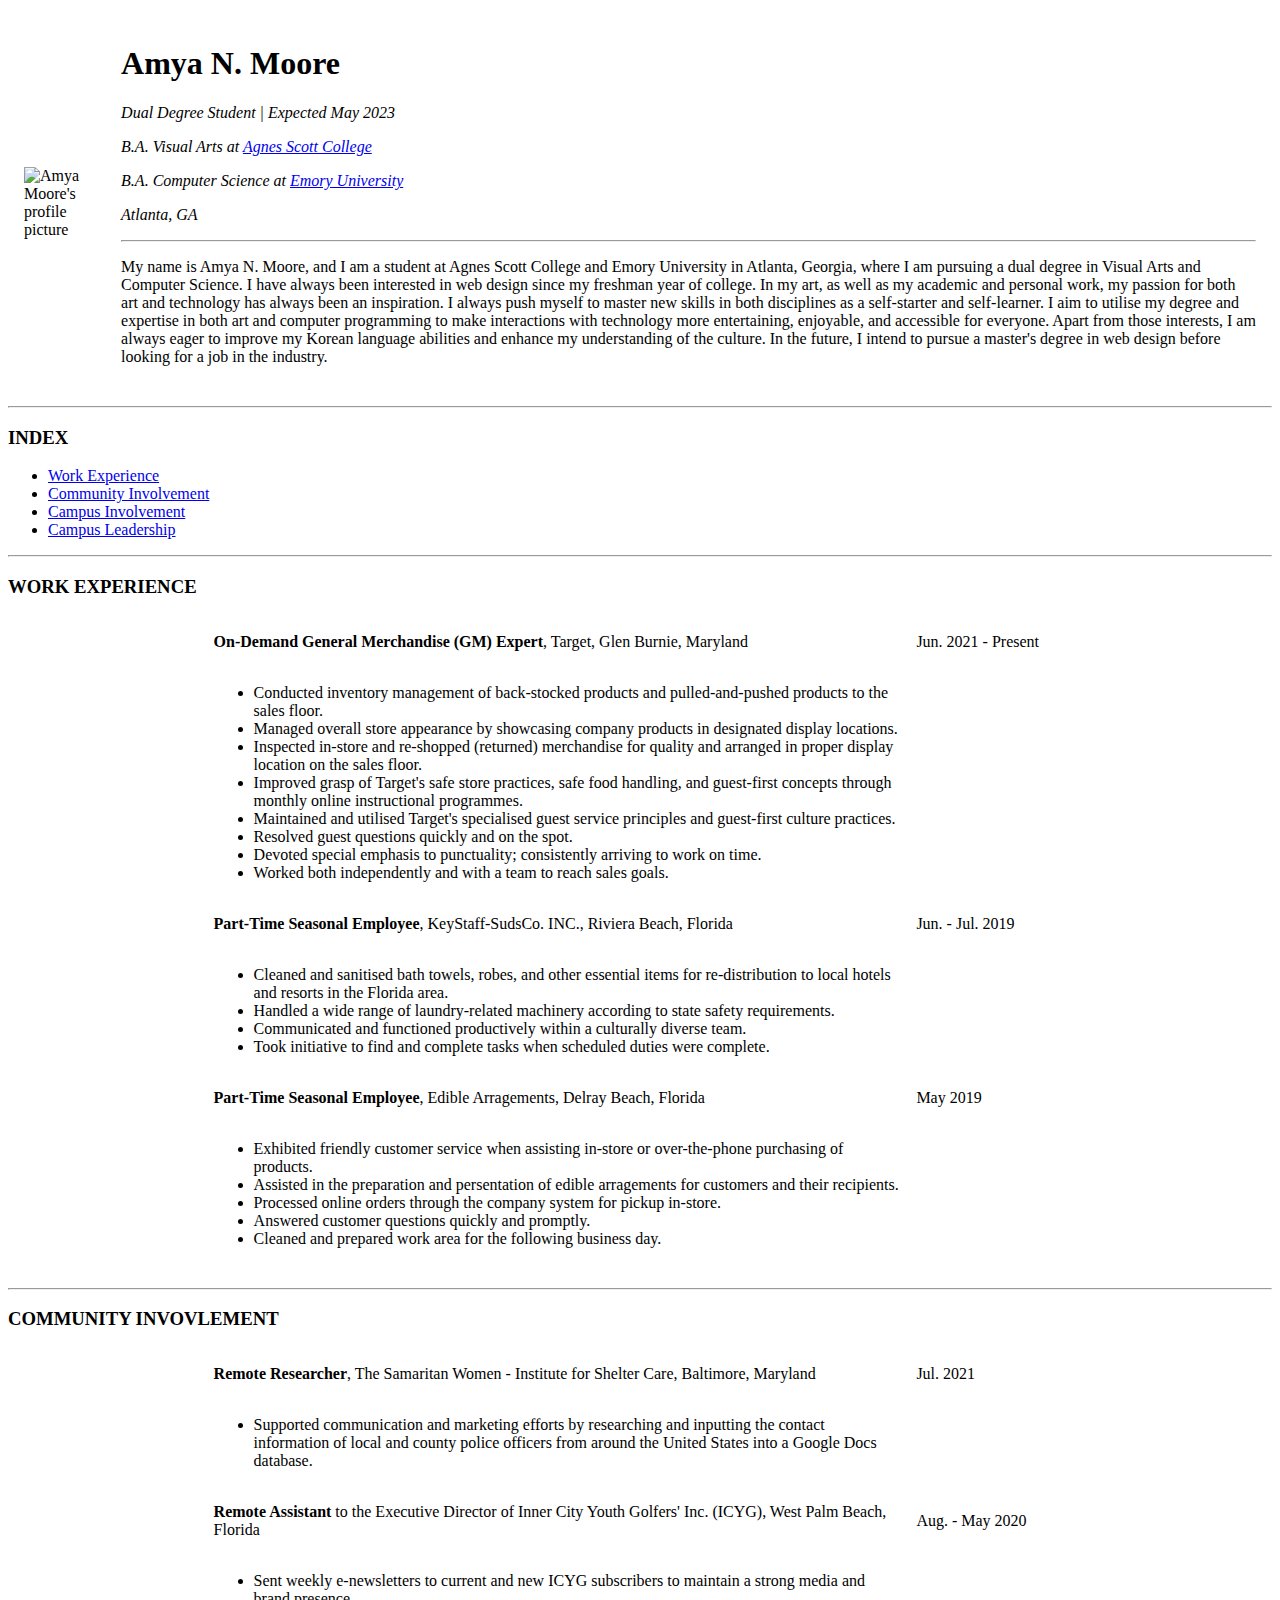
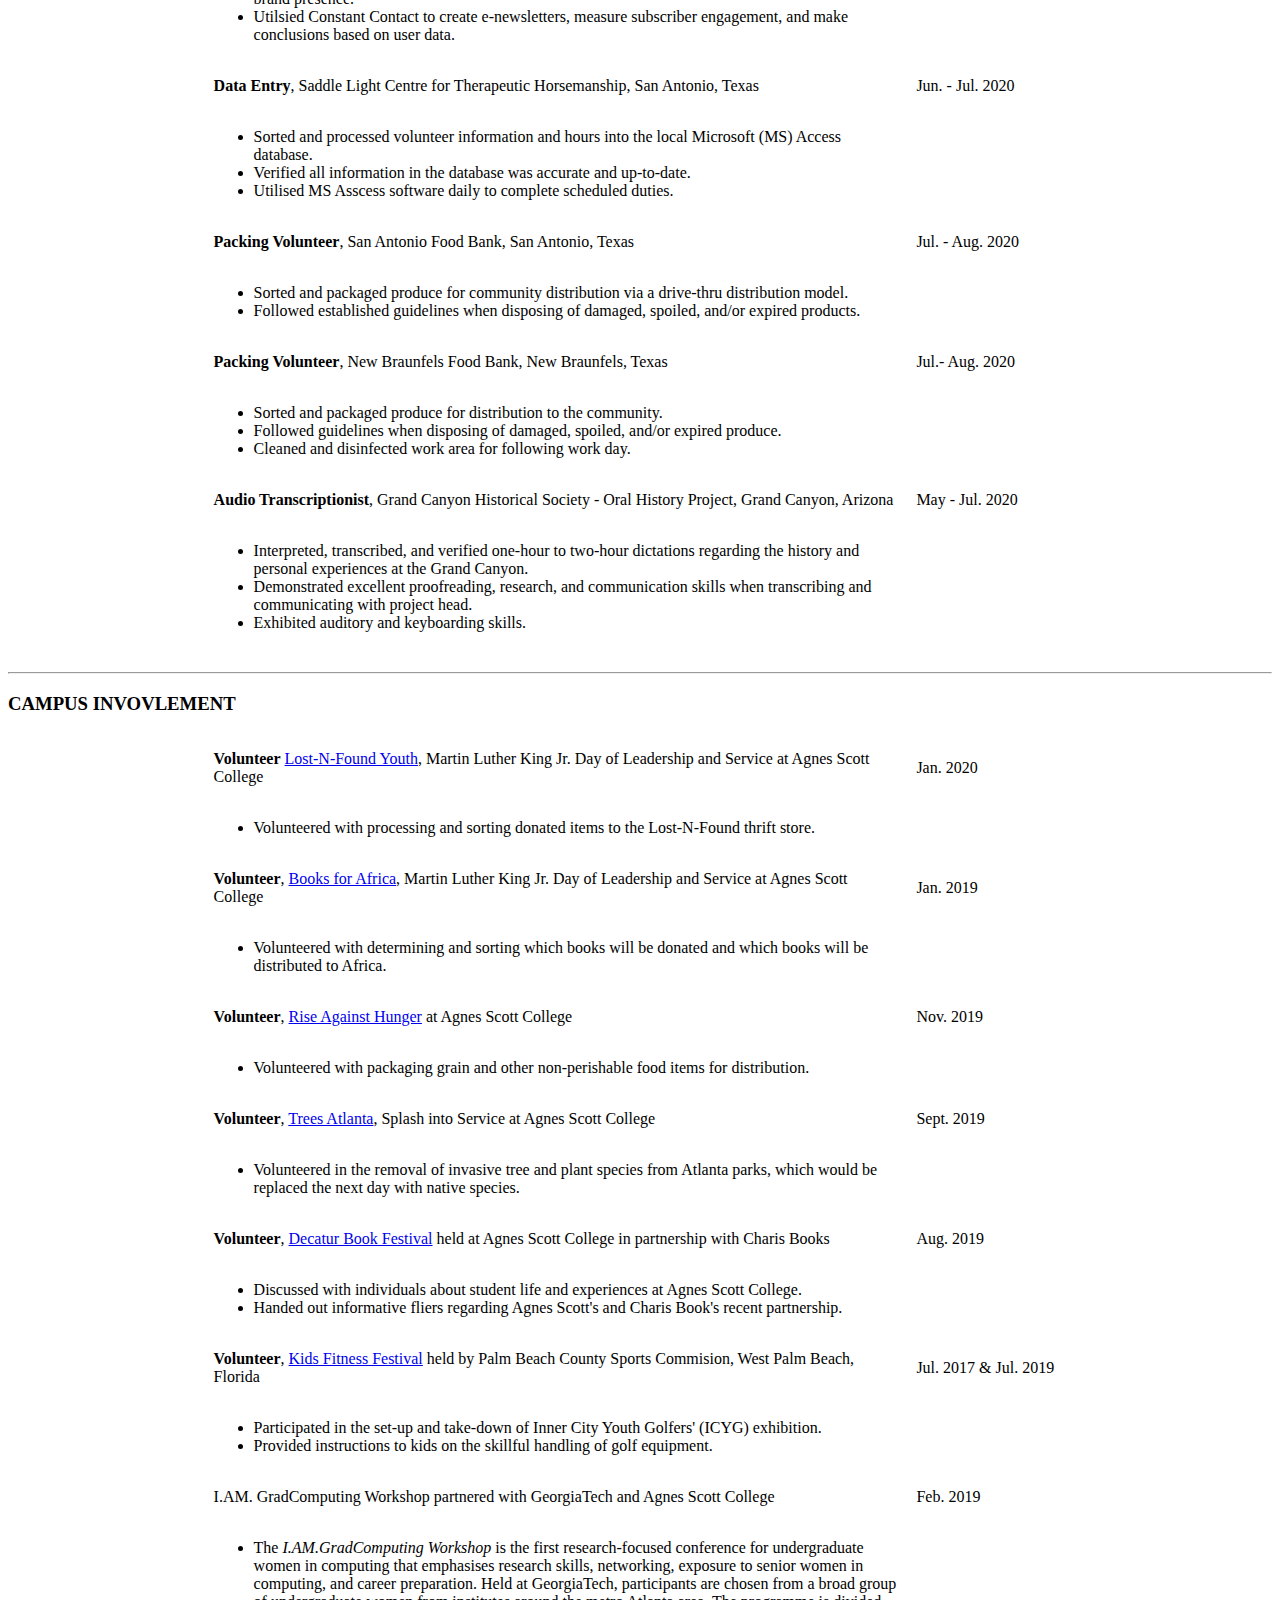
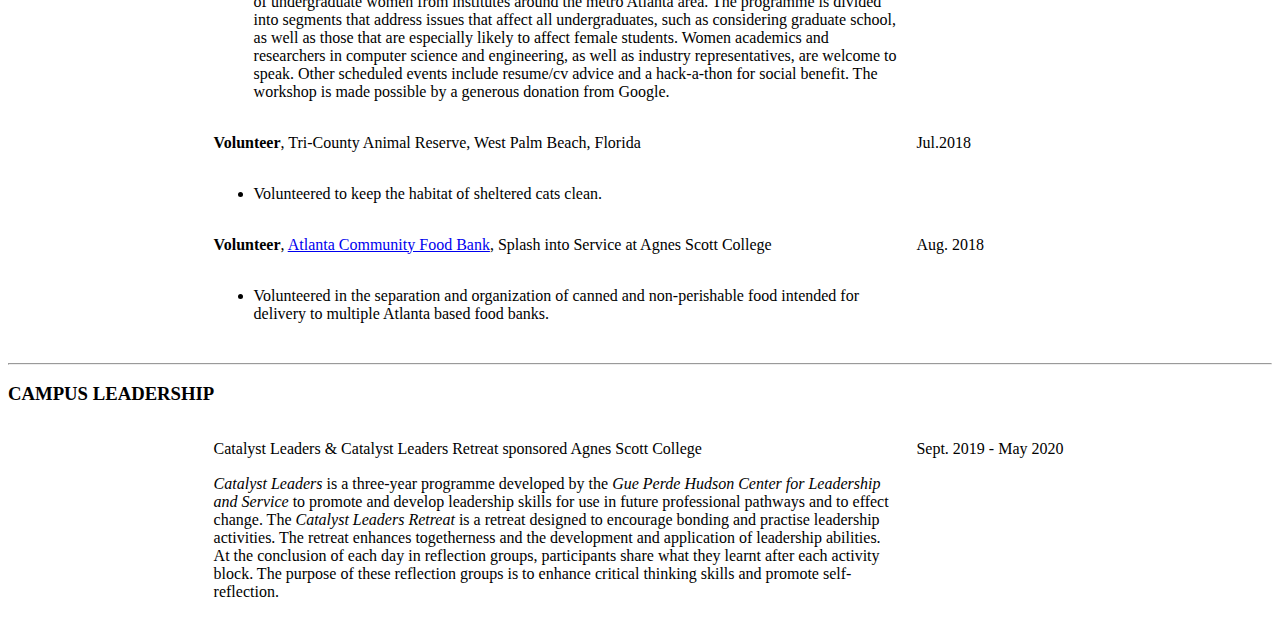
==== index.html @ cf2575bc "Add files via upload" ====
<!DOCTYPE html>
<html lang="en">
<head>
    <meta charset="UTF-8">
    <meta http-equiv="X-UA-Compatible" content="IE=edge">
    <meta name="viewport" content="width=device-width, initial-scale=1.0">
    <title>Amya Moore's Homepage</title>

    <link rel="stylesheet" href="./cv-style.css">
</head>
<body>

    <table cellspacing="15"">
        <tr>
            <td>
                
                <img src="./my-cv-pictures/me-original-640.JPG" alt="Amya Moore's profile picture" width="320">
            </td>
            
            <td>
                <h1>Amya N. Moore</h1>
                
                <p><em>Dual Degree Student | Expected May 2023</em></p>

                <p><em>B.A. Visual Arts at
                    <a href="https://www.agnesscott.edu/">Agnes Scott College</a>
                </em></p>

                <p><em>B.A. Computer Science at 
                    <a href="https://www.emory.edu/">Emory University</a>
                </em></p>
                <p><em>Atlanta, GA</em></p>

                <hr>
                
                <p>
                    My name is Amya N. Moore, and I am a student at Agnes Scott College and Emory University in Atlanta, Georgia,
                    where I am pursuing a dual degree in Visual Arts and Computer Science.

                    I have always been interested in web design since my freshman year of college. 
                    
                    In my art, as well as my academic and personal work, my passion for both art and technology has always been an inspiration.
                    
                    I always push myself to master new skills in both disciplines as a self-starter and self-learner. 
                    
                    I aim to utilise my degree and expertise in both art and computer programming to make interactions with technology more entertaining, enjoyable, and accessible for everyone. 
                    
                    Apart from those interests, I am always eager to improve my Korean language abilities and enhance my understanding of the culture.
                    
                    In the future, I intend to pursue a master's degree in web design before looking for a job in the industry.
                </p>
            </td>
        </tr>
    </table>

    <hr>
    <h3>INDEX</h3>
    <p>
        <ul>
            <li><a href="#work-experience">Work Experience</a></li>
            <li><a href="#community-involvement">Community Involvement</a></li>
            <li><a href="#campus-involement">Campus Involvement</a></li>
            <li><a href="#campus-leadership">Campus Leadership</a></li>
        </ul>
    </p>
    
    <hr>
    <h3 id="work-experience">WORK EXPERIENCE</h3>
    <table cellspacing="15" class="cv-table">
        <tr>
            <td><strong> On-Demand General Merchandise (GM) Expert</strong>, Target, Glen Burnie, Maryland</td>
            <td width="150px">Jun. 2021 - Present</td>
        </tr>
        <tr>
            <td>
                <ul>
                    <li>Conducted inventory management of back-stocked products and pulled-and-pushed products to the sales floor.</li>
                    <li>Managed overall store appearance by showcasing company products in designated display locations.</li>
                    <li>Inspected in-store and re-shopped (returned) merchandise for quality and arranged in proper display location on the sales floor.</li>
                    <li>Improved grasp of Target's safe store practices, safe food handling, and guest-first concepts through monthly online instructional programmes.</li>
                    <li>Maintained and utilised Target's specialised guest service principles and guest-first culture practices.</li>
                    <li>Resolved guest questions quickly and on the spot.</li>
                    <li>Devoted special emphasis to punctuality; consistently arriving to work on time.</li>
                    <li>Worked both independently and with a team to reach sales goals.</li>
                </ul>
            </td>
        </tr>


        <tr>
            <td><strong>Part-Time Seasonal Employee</strong>, KeyStaff-SudsCo. INC., Riviera Beach, Florida</td>
            <td>Jun. - Jul. 2019</td>
        </tr>
        <tr>
            <td>
                <ul>
                    <li>Cleaned and sanitised bath towels, robes, and other essential items for re-distribution to local hotels and resorts in the Florida area.</li>
                    <li>Handled a wide range of laundry-related machinery according to state safety requirements.</li>
                    <li>Communicated and functioned productively within a culturally diverse team.</li>
                    <li>Took initiative to find and complete tasks when scheduled duties were complete.</li>
                </ul>
            </td>
        </tr>


        <tr>
            <td><strong>Part-Time Seasonal Employee</strong>, Edible Arragements, Delray Beach, Florida</td>
            <td>May 2019</td>
        </tr>
        <tr>
            <td>
                <ul>
                    <li>Exhibited friendly customer service when assisting in-store or over-the-phone purchasing of products.</li>
                    <li>Assisted in the preparation and persentation of edible arragements for customers and their recipients.</li>
                    <li>Processed online orders through the company system for pickup in-store.</li>
                    <li>Answered customer questions quickly and promptly.</li>
                    <li>Cleaned and prepared work area for the following business day.</li>
                </ul>
            </td>
        </tr>
    </table>

    <hr>
    <h3 id="community-involvement">COMMUNITY INVOVLEMENT</h3>
    <table cellspacing="15" class="cv-table">

        <tr>
            <td><strong>Remote Researcher</strong>, The Samaritan Women - Institute for Shelter Care, Baltimore, Maryland</td>
            <td width="150px">Jul. 2021</td>
        </tr>
        <tr>
            <td>
                <ul>
                    <li>
                        Supported communication and marketing efforts by researching and inputting the contact information of local and county police officers 
                        from around the United States into a Google Docs database.
                    </li>
                </ul>
            </td>
        </tr>
        <tr>
            <td><strong>Remote Assistant</strong> to the Executive Director of Inner City Youth Golfers' Inc. (ICYG), West Palm Beach, Florida</td>
            <td>Aug. - May 2020</td>
        </tr>
        <tr>
            <td>
                <ul>
                  <li>Sent weekly e-newsletters to current and new ICYG subscribers to maintain a strong media and brand presence.</li>
                  <li>Utilsied Constant Contact to create e-newsletters, measure subscriber engagement, and make conclusions based on user data.</li>
                </ul>
            </td>
        </tr>

        <tr>
            <td><strong>Data Entry</strong>, Saddle Light Centre for Therapeutic Horsemanship, San Antonio, Texas</td>
            <td>Jun. - Jul. 2020</td>
        </tr>
        <tr>
            <td>
                <ul>
                    <li>Sorted and processed volunteer information and hours into the local Microsoft (MS) Access database.</li>
                    <li>Verified all information in the database was accurate and up-to-date.</li>
                    <li>Utilised MS Asscess software daily to complete scheduled duties.</li>
                </ul>
            </td>
        </tr>

        <tr>
            <td><strong>Packing Volunteer</strong>, San Antonio Food Bank, San Antonio, Texas</td>
            <td>Jul. - Aug. 2020</td>
        </tr>
        <tr>
            <td>
                <ul>
                    <li>Sorted and packaged produce for community distribution via a drive-thru distribution model.</li>
                    <li>Followed established guidelines when disposing of damaged, spoiled, and/or expired products.</li>
                </ul>
            </td>
        </tr>

        <tr>
            <td><strong>Packing Volunteer</strong>, New Braunfels Food Bank, New Braunfels, Texas</td>
            <td>Jul.- Aug. 2020</td>
        </tr>
        <tr>
            <td>
                <ul>
                    <li>Sorted and packaged produce for distribution to the community.</li>
                    <li>Followed guidelines when disposing of damaged, spoiled, and/or expired produce.</li>
                    <li>Cleaned and disinfected work area for following work day.</li>

                </ul>
            </td>
        </tr>

        <tr>
            <td><strong>Audio Transcriptionist</strong>, Grand Canyon Historical Society - Oral History Project, Grand Canyon, Arizona</td>
            <td>May - Jul. 2020</td>
        </tr>
        <tr>
            <td>
                <ul>
                    <li>Interpreted, transcribed, and verified one-hour to two-hour dictations regarding the history and personal experiences at the Grand Canyon.</li>
                    <li>Demonstrated excellent proofreading, research, and communication skills when transcribing and communicating with project head.</li>
                    <li>Exhibited auditory and keyboarding skills.</li>
                </ul>
            </td>
        </tr>

    </table>

    <hr>
    <h3 id="campus-involement">CAMPUS INVOVLEMENT</h3>
    <table cellspacing="15" class="cv-table">
        <tr>
            <td><strong>Volunteer</strong>
                <a href="https://www.lnfy.org/">Lost-N-Found Youth</a>, Martin Luther King Jr. Day of Leadership and Service at Agnes Scott College</td>
            <td width="150px">Jan. 2020</td>
        </tr>
        <tr>
            <td>
                <ul>
                    <li>Volunteered with processing and sorting donated items to the Lost-N-Found thrift store.</li>
                </ul>
            </td>
        </tr>

        <tr>
            <td><strong>Volunteer</strong>, 
                <a href="https://www.booksforafrica.org/">Books for Africa</a>, Martin Luther King Jr. Day of Leadership and Service at Agnes Scott College</td>
            <td>Jan. 2019</td>
        </tr>
        <tr>
            <td>
                <ul>
                    <li>Volunteered with determining and sorting which books will be donated and which books will be distributed to Africa.</li>
                </ul>
            </td>
        </tr>


        <tr>
            <td><strong>Volunteer</strong>, 
                <a href="https://www.riseagainsthunger.org/">Rise Against Hunger</a> at Agnes Scott College</td>
            <td>Nov. 2019</td>
        </tr>
        <tr>
            <td>
                <ul>
                    <li>Volunteered with packaging grain and other non-perishable food items for distribution.</li>
                </ul>
            </td>
        </tr>

        <tr>
            <td><strong>Volunteer</strong>, 
                <a href="https://www.treesatlanta.org/">Trees Atlanta</a>, Splash into Service at Agnes Scott College</td>
            <td>Sept. 2019</td>
        </tr>
        <tr>
            <td>
                <ul>
                    <li>Volunteered in the removal of invasive tree and plant species from Atlanta parks, which would be replaced the next day with native species.</li>
                </ul>
            </td>
        </tr>

        <tr>
            <td><strong>Volunteer</strong>, 
                <a href="https://decaturbookfestival.com/">Decatur Book Festival</a> held at Agnes Scott College in partnership with Charis Books</td>
            <td>Aug. 2019</td>
        </tr>
        <tr>
            <td>
                <ul>
                    <li>Discussed with individuals about student life and experiences at Agnes Scott College.</li>
                    <li>Handed out informative fliers regarding Agnes Scott's and Charis Book's recent partnership.</li>
                </ul>
            </td>
        </tr>

        <tr>
            <td><strong>Volunteer</strong>, 
                <a href="https://www.palmbeachsports.com/events/kids-fitness-festival/">Kids Fitness Festival</a> held by Palm Beach County Sports Commision, West Palm Beach, Florida</td>
            <td>Jul. 2017 & Jul. 2019</td>
        </tr>
        <tr>
            <td>
                <ul>
                    <li>Participated in the set-up and take-down of Inner City Youth Golfers' (ICYG) exhibition.</li>
                    <li>Provided instructions to kids on the skillful handling of golf equipment.</li>
                </ul>
            </td>
        </tr>

        <tr>
            <td>I.AM. GradComputing Workshop partnered with GeorgiaTech and Agnes Scott College</td>
            <td>Feb. 2019</td>
        </tr>
        <tr>
            <td>
                <ul>
                    <li>
                        The <em>I.AM.GradComputing Workshop</em> is the first research-focused conference for undergraduate women in computing that emphasises research skills, 
                        networking, exposure to senior women in computing, and career preparation. 
                        
                        Held at GeorgiaTech, participants are chosen from a broad group of undergraduate women from institutes around the metro Atlanta area. 
                        
                        The programme is divided into segments that address issues that affect all undergraduates, such as considering graduate school, 
                        as well as those that are especially likely to affect female students. 
                        
                        Women academics and researchers in computer science and engineering, as well as industry representatives, are welcome to speak. 
                        
                        Other scheduled events include resume/cv advice and a hack-a-thon for social benefit. 
                        
                        The workshop is made possible by a generous donation from Google.
                    </li>
                </ul>
            </td>
        </tr>

        <tr>
            <td><strong>Volunteer</strong>, Tri-County Animal Reserve, West Palm Beach, Florida</td>
            <td>Jul.2018</td>
        </tr>
        <tr>
            <td>
                <ul>
                    <li>Volunteered to keep the habitat of sheltered cats clean.</li>
                </ul>
            </td>
        </tr>

        <tr>
            <td><strong>Volunteer</strong>, 
                <a href="https://www.acfb.org/">Atlanta Community Food Bank</a>, Splash into Service at Agnes Scott College</td>
            <td>Aug. 2018</td>
        </tr>
        <tr>
            <td>
                <ul>
                    <li>Volunteered in the separation and organization of canned and non-perishable food intended for delivery to multiple Atlanta based food banks.</li>
                </ul>
            </td>
        </tr>

    </table>

    <hr>
    <h3 id="campus-leadership">CAMPUS LEADERSHIP</h3>
    <table cellspacing="15" class="cv-table">
        <tr>
            <td>Catalyst Leaders & Catalyst Leaders Retreat sponsored Agnes Scott College</td>
            <td width="150px">Sept. 2019 - May 2020</td>
        </tr>

        <tr>
            <td>
                <em>Catalyst Leaders</em> is a three-year programme developed by the <em>Gue Perde Hudson Center for Leadership and Service</em> 
                to promote and develop leadership skills for use in future professional pathways and to effect change. 
                
                The <em>Catalyst Leaders Retreat</em> is a retreat designed to encourage bonding and practise leadership activities.
                
                The retreat enhances togetherness and the development and application of leadership abilities. 
                
                At the conclusion of each day in reflection groups, participants share what they learnt after each activity block.

                The purpose of these reflection groups is to enhance critical thinking skills and promote self-reflection.
            </td>
        </tr>
    </table>
    
</body>
</html>
---- cv-style.css ----
.cv-table {
   width: 70%;
   margin-left: auto;
   margin-right: auto;
}
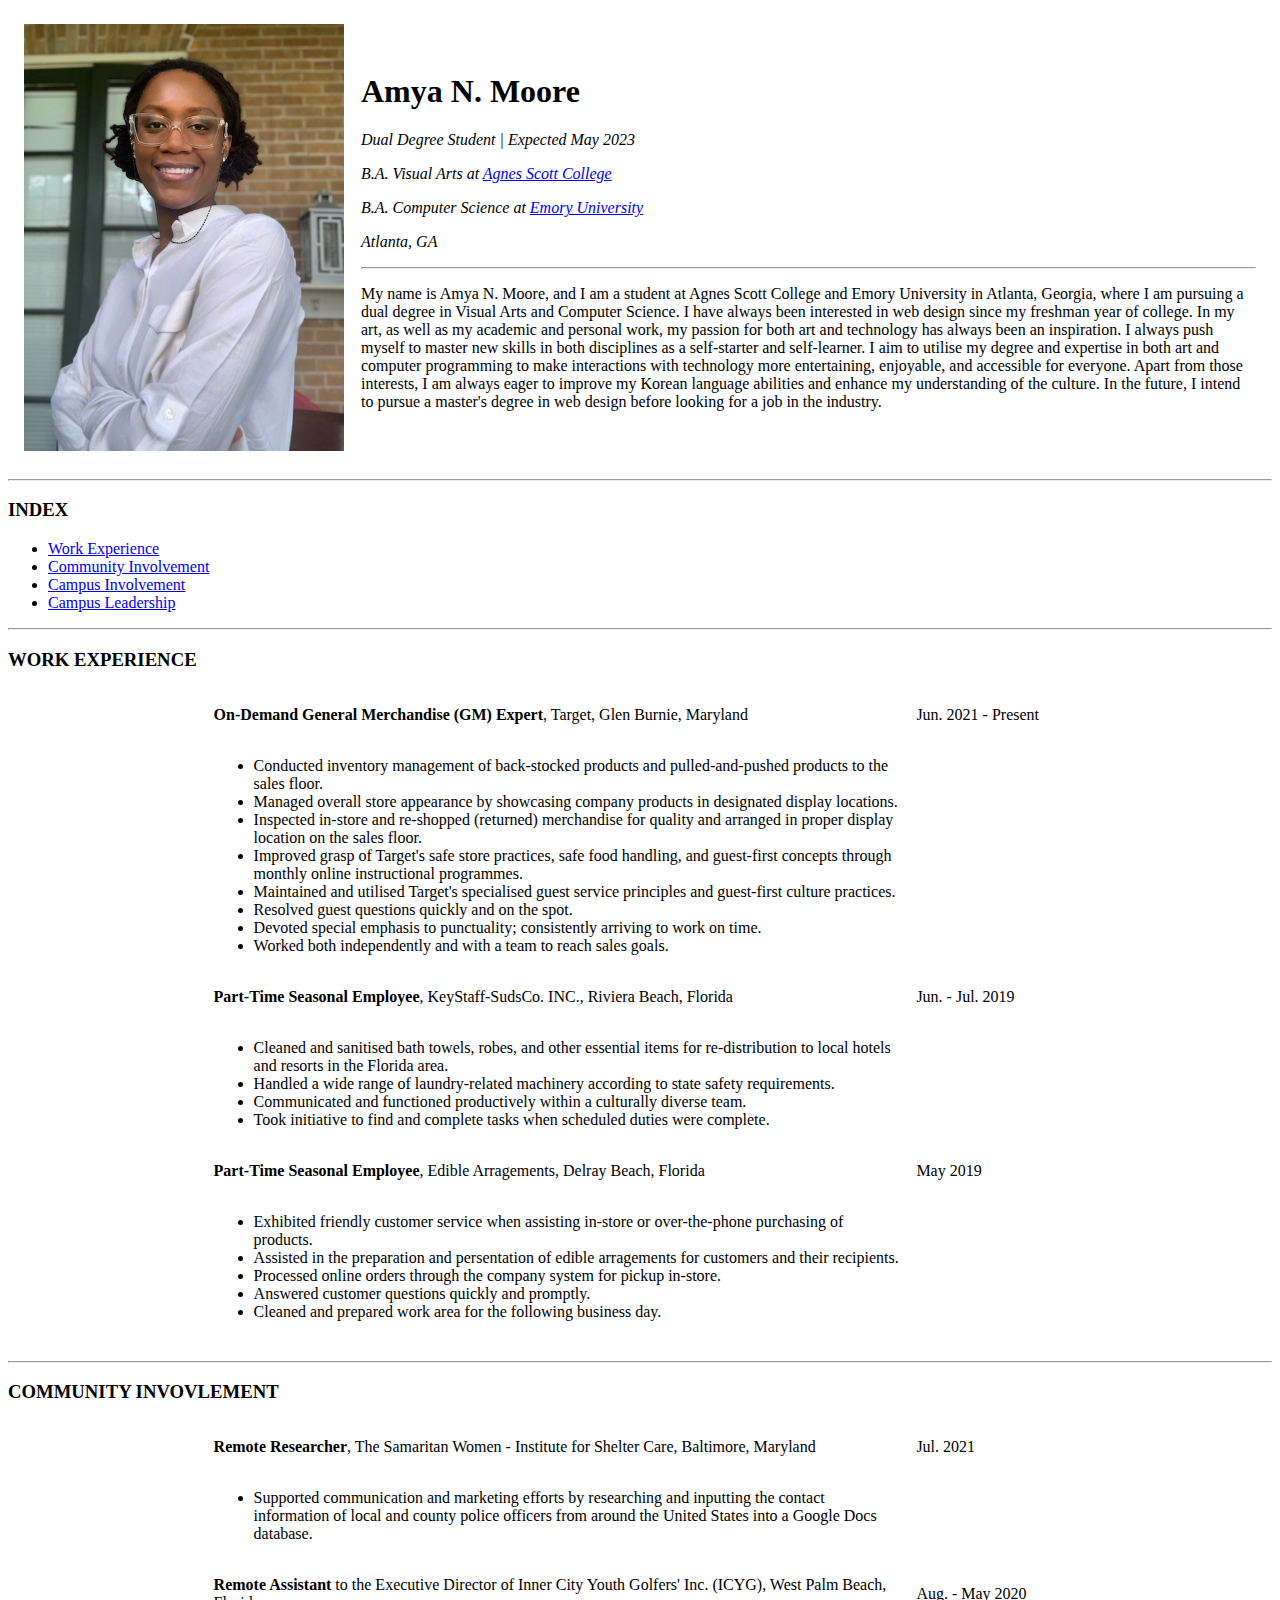
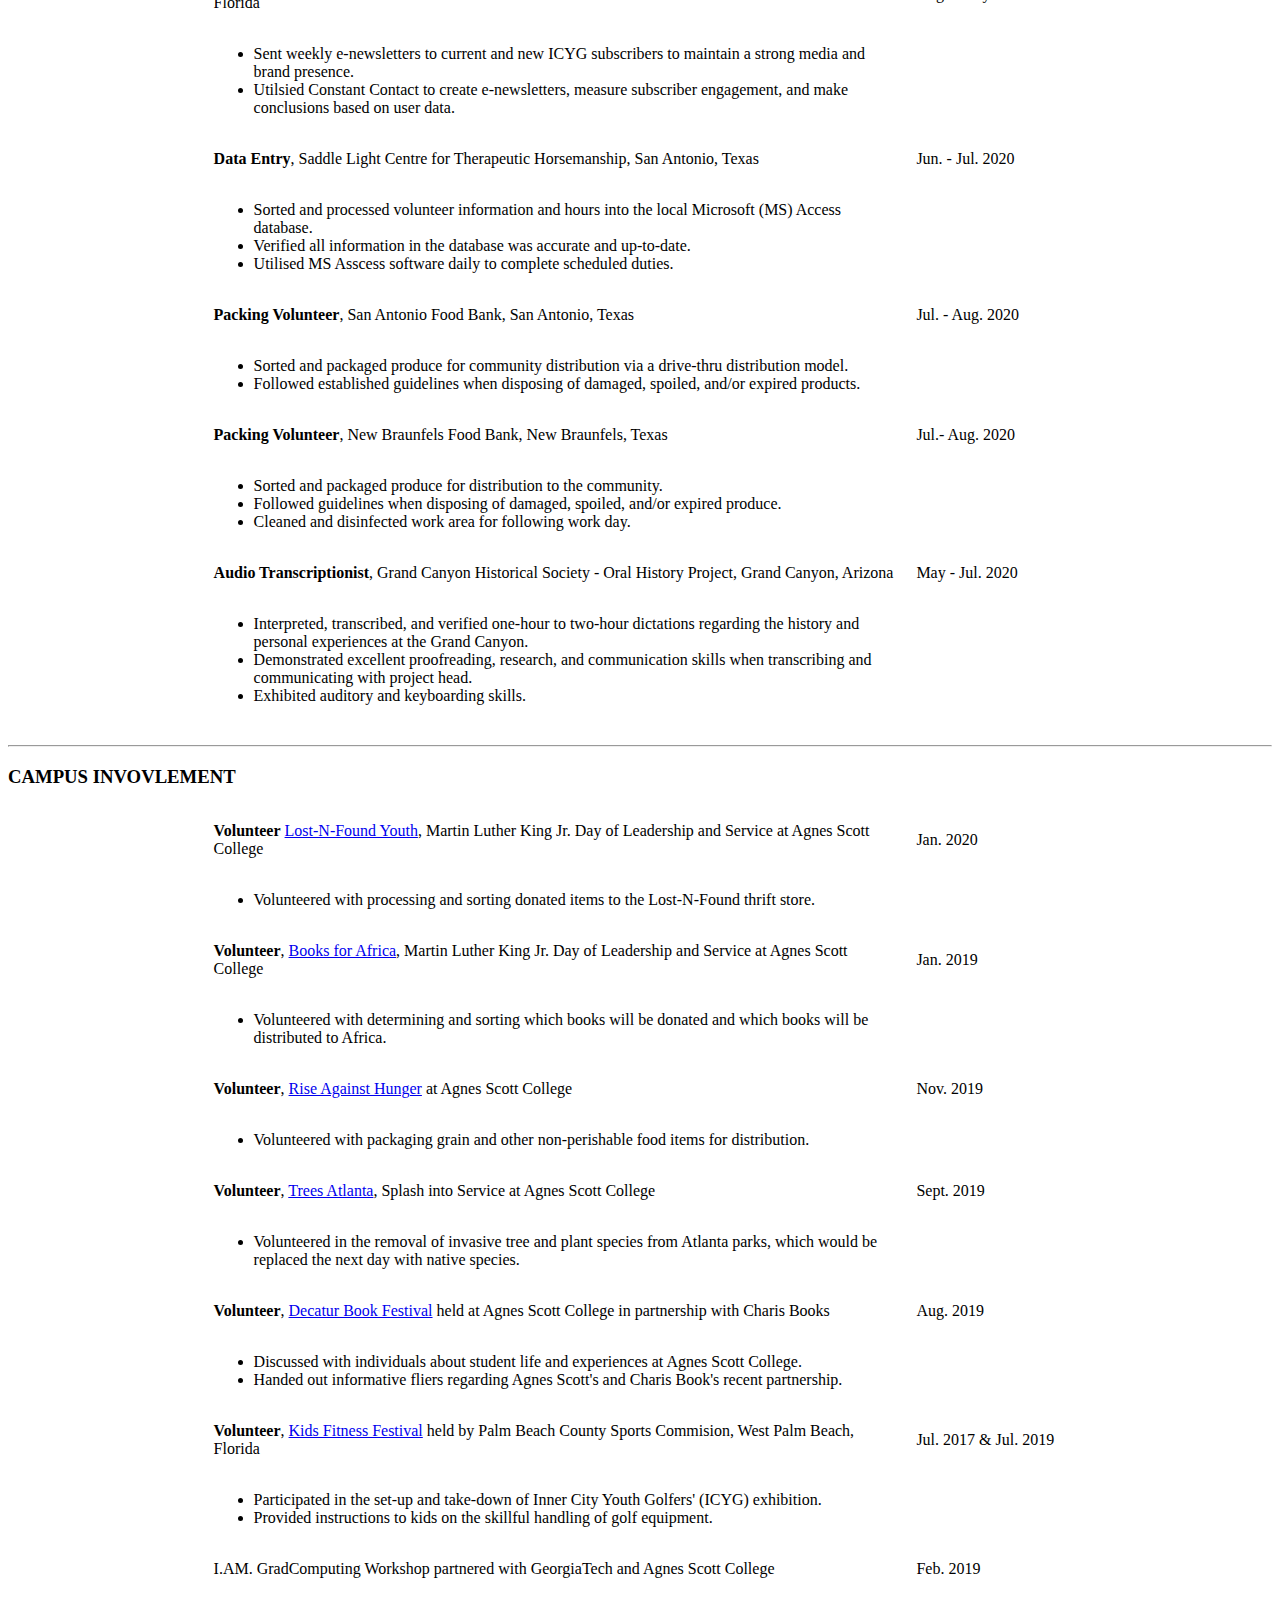
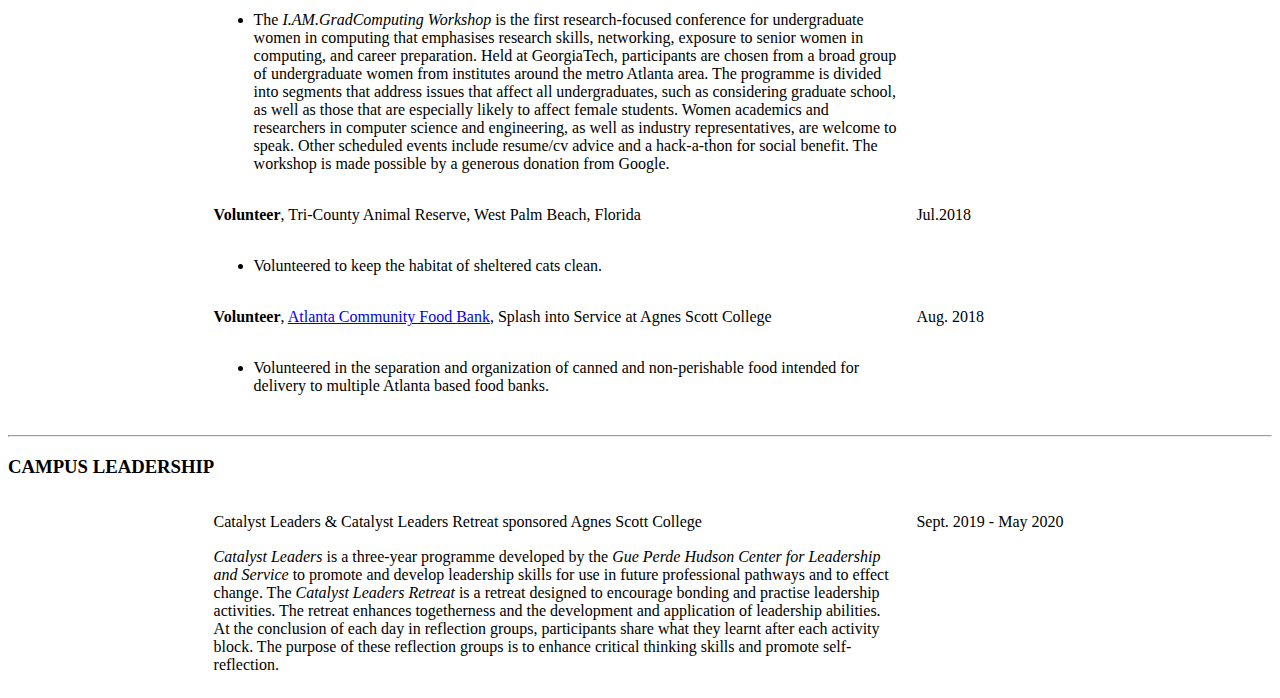
==== commit 712a953e: "Add files via upload" ====
--- a/index.html
+++ b/index.html
@@ -14,7 +14,7 @@
         <tr>
             <td>
                 
-                <img src="./my-cv-pictures/me-original-640.JPG" alt="Amya Moore's profile picture" width="320">
+                <img src="me-original-640.JPG" alt="Amya Moore's profile picture" width="320">
             </td>
             
             <td>
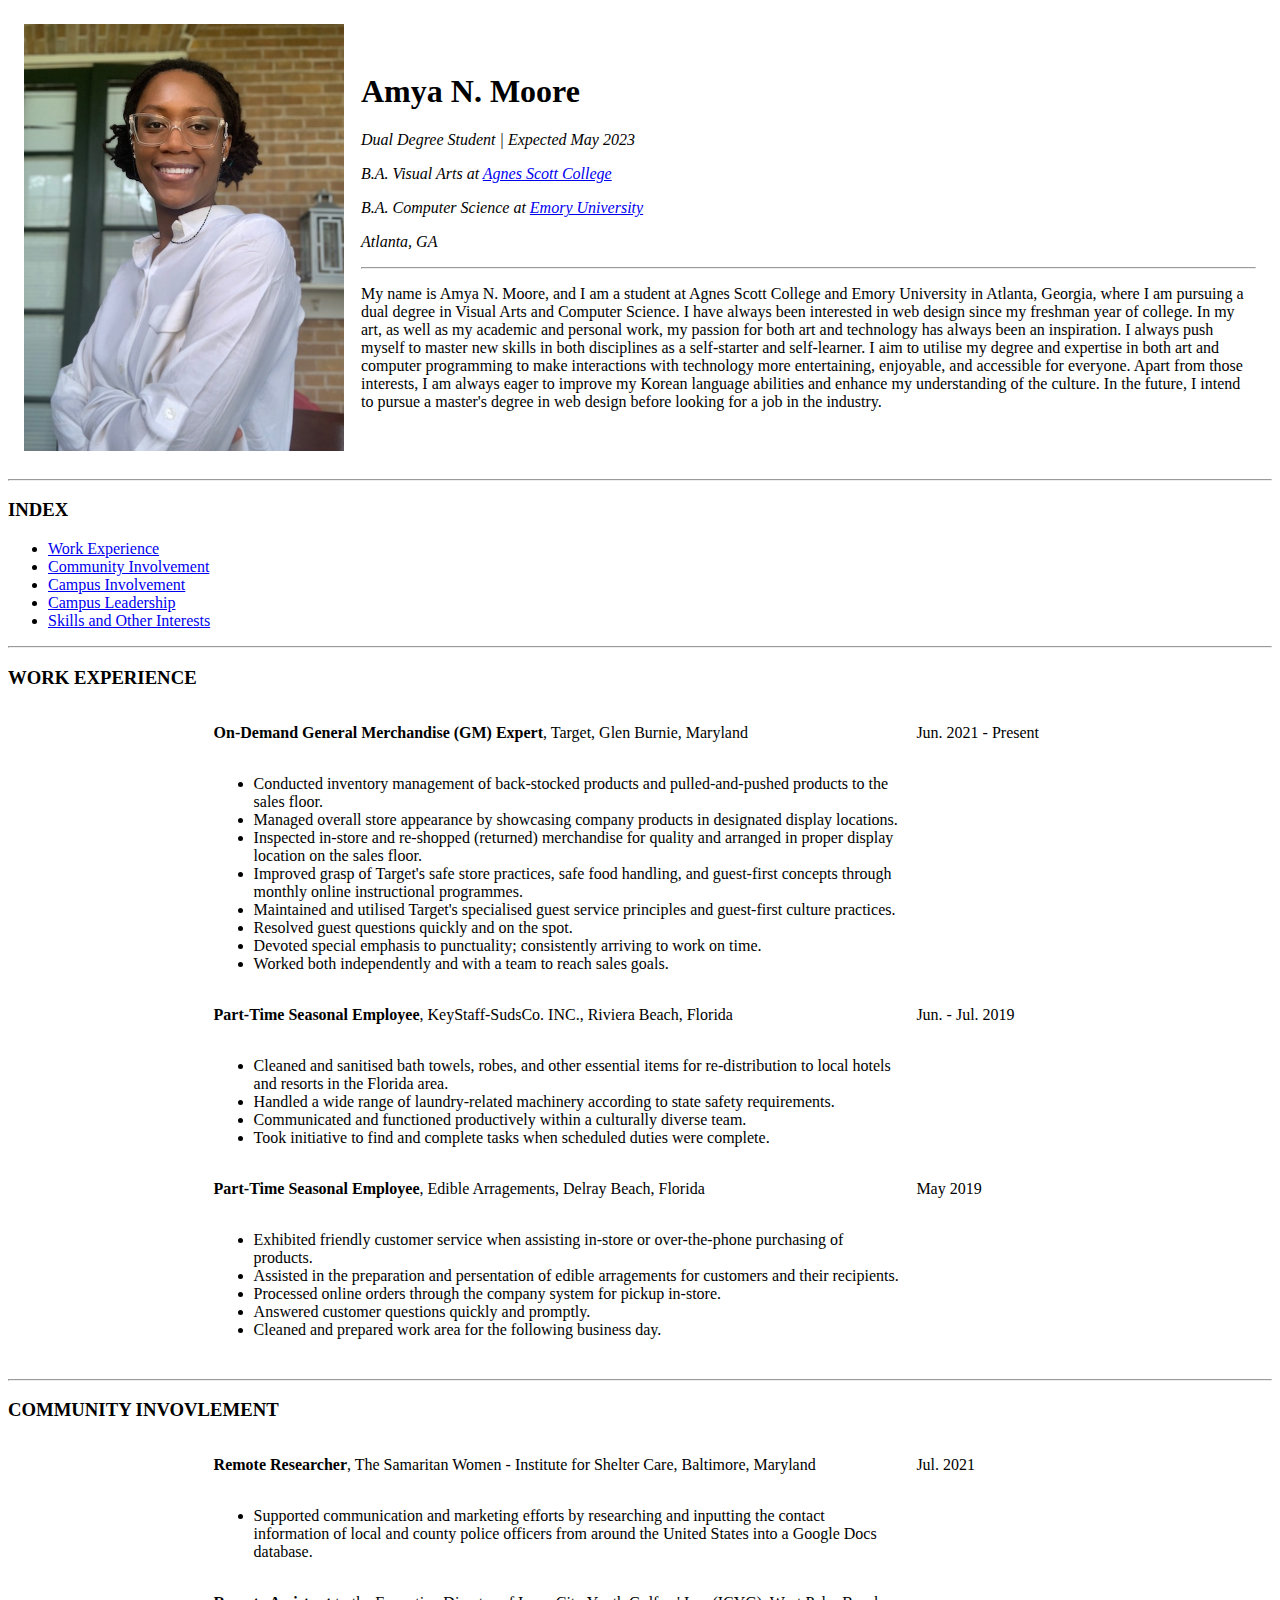
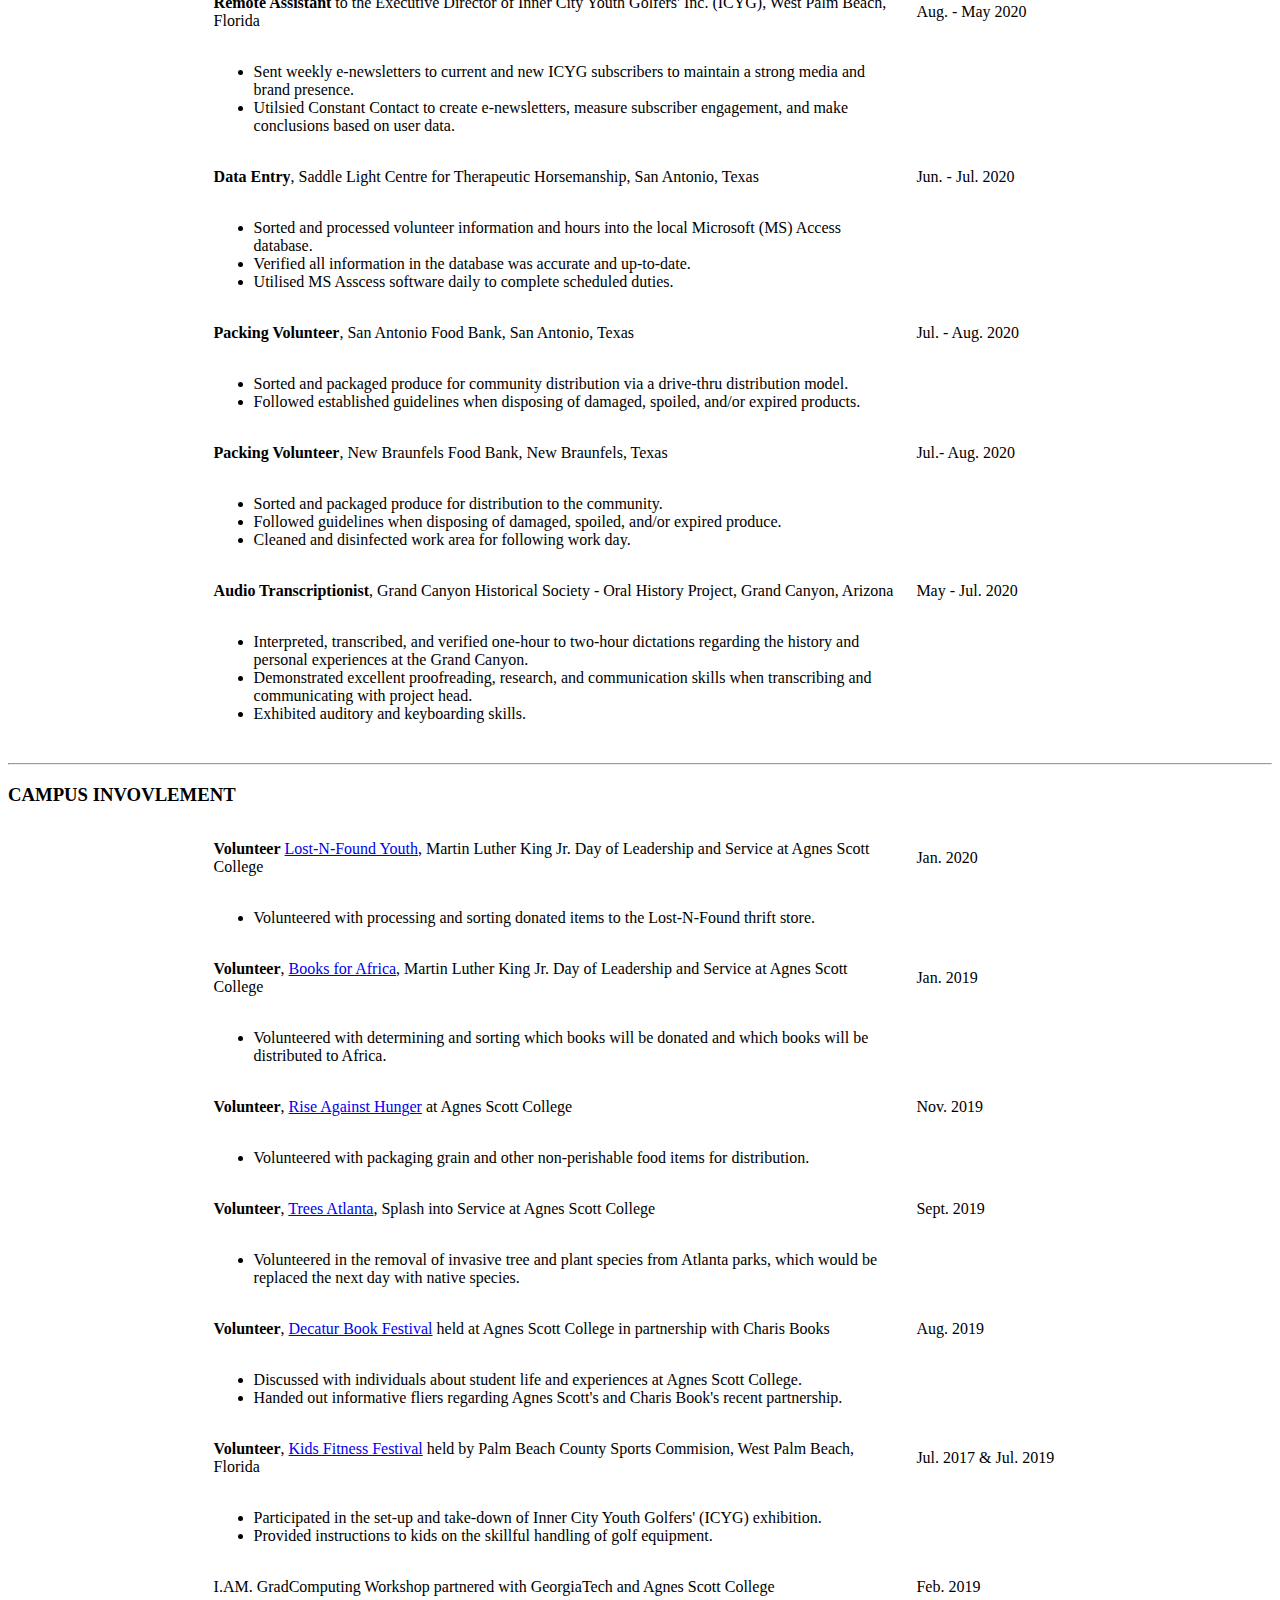
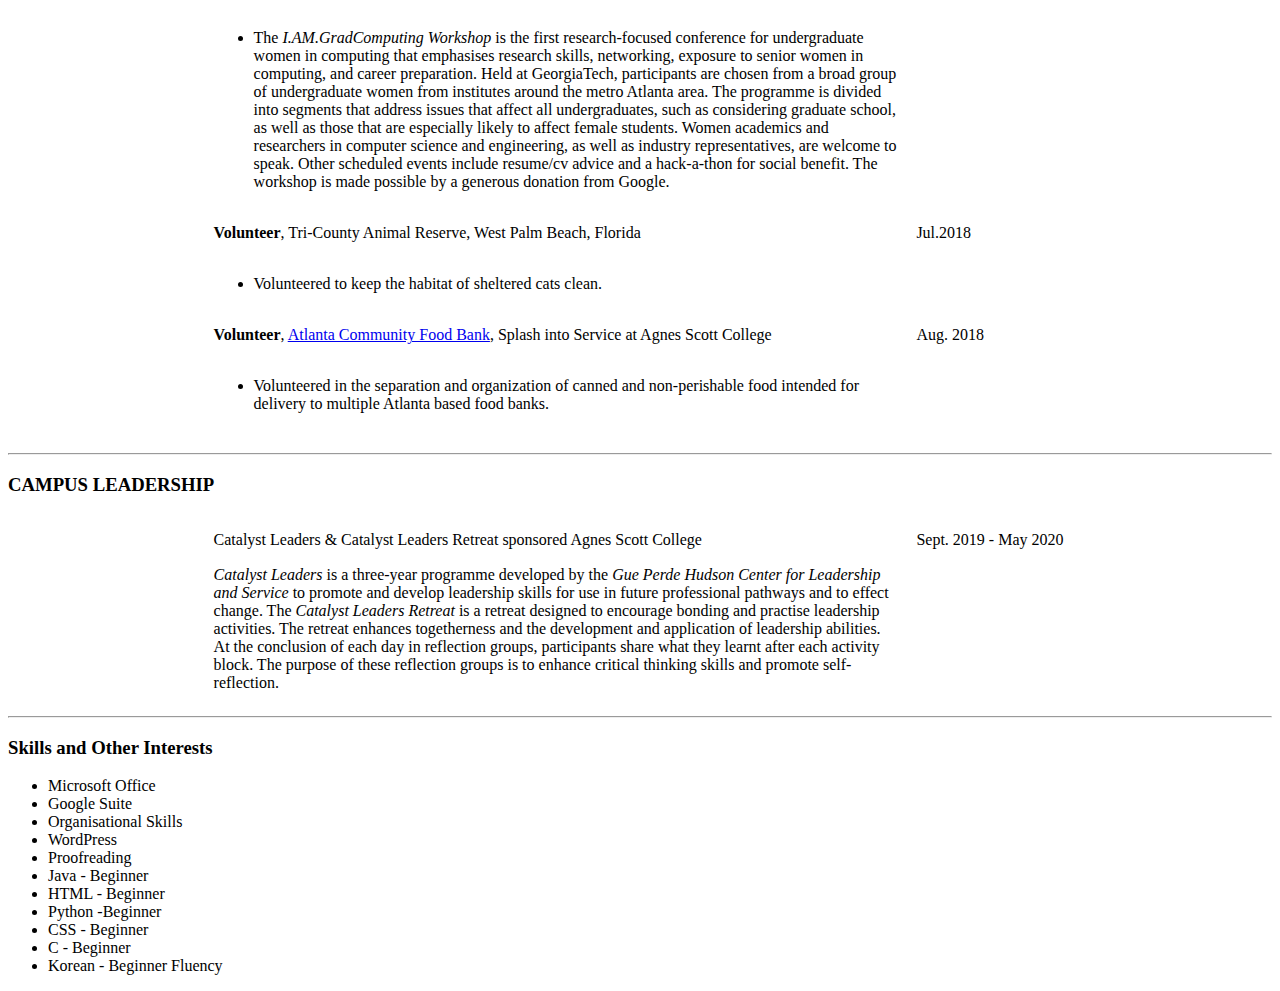
==== commit 09d1fd9b: "added skills list" ====
--- a/index.html
+++ b/index.html
@@ -14,7 +14,7 @@
         <tr>
             <td>
                 
-                <img src="me-original-640.JPG" alt="Amya Moore's profile picture" width="320">
+                <img src="./me-original-640.JPG" alt="Amya Moore's profile picture" width="320">
             </td>
             
             <td>
@@ -61,6 +61,7 @@
             <li><a href="#community-involvement">Community Involvement</a></li>
             <li><a href="#campus-involement">Campus Involvement</a></li>
             <li><a href="#campus-leadership">Campus Leadership</a></li>
+            <li><a href="#my-skills">Skills and Other Interests</a></li>
         </ul>
     </p>
     
@@ -369,6 +370,24 @@
             </td>
         </tr>
     </table>
+
+    <hr>
+    <h3 id="my-skills">Skills and Other Interests</h3>
+    <p>
+        <ul>
+            <li>Microsoft Office</li>
+            <li>Google Suite</li>
+            <li>Organisational Skills</li>
+            <li>WordPress</li>
+            <li>Proofreading</li>
+            <li>Java - Beginner</li>
+            <li>HTML - Beginner</li>
+            <li>Python -Beginner</li>
+            <li>CSS - Beginner</li>
+            <li>C - Beginner</li>
+            <li>Korean - Beginner Fluency</li>
+        </ul>
+    </p>
     
 </body>
 </html>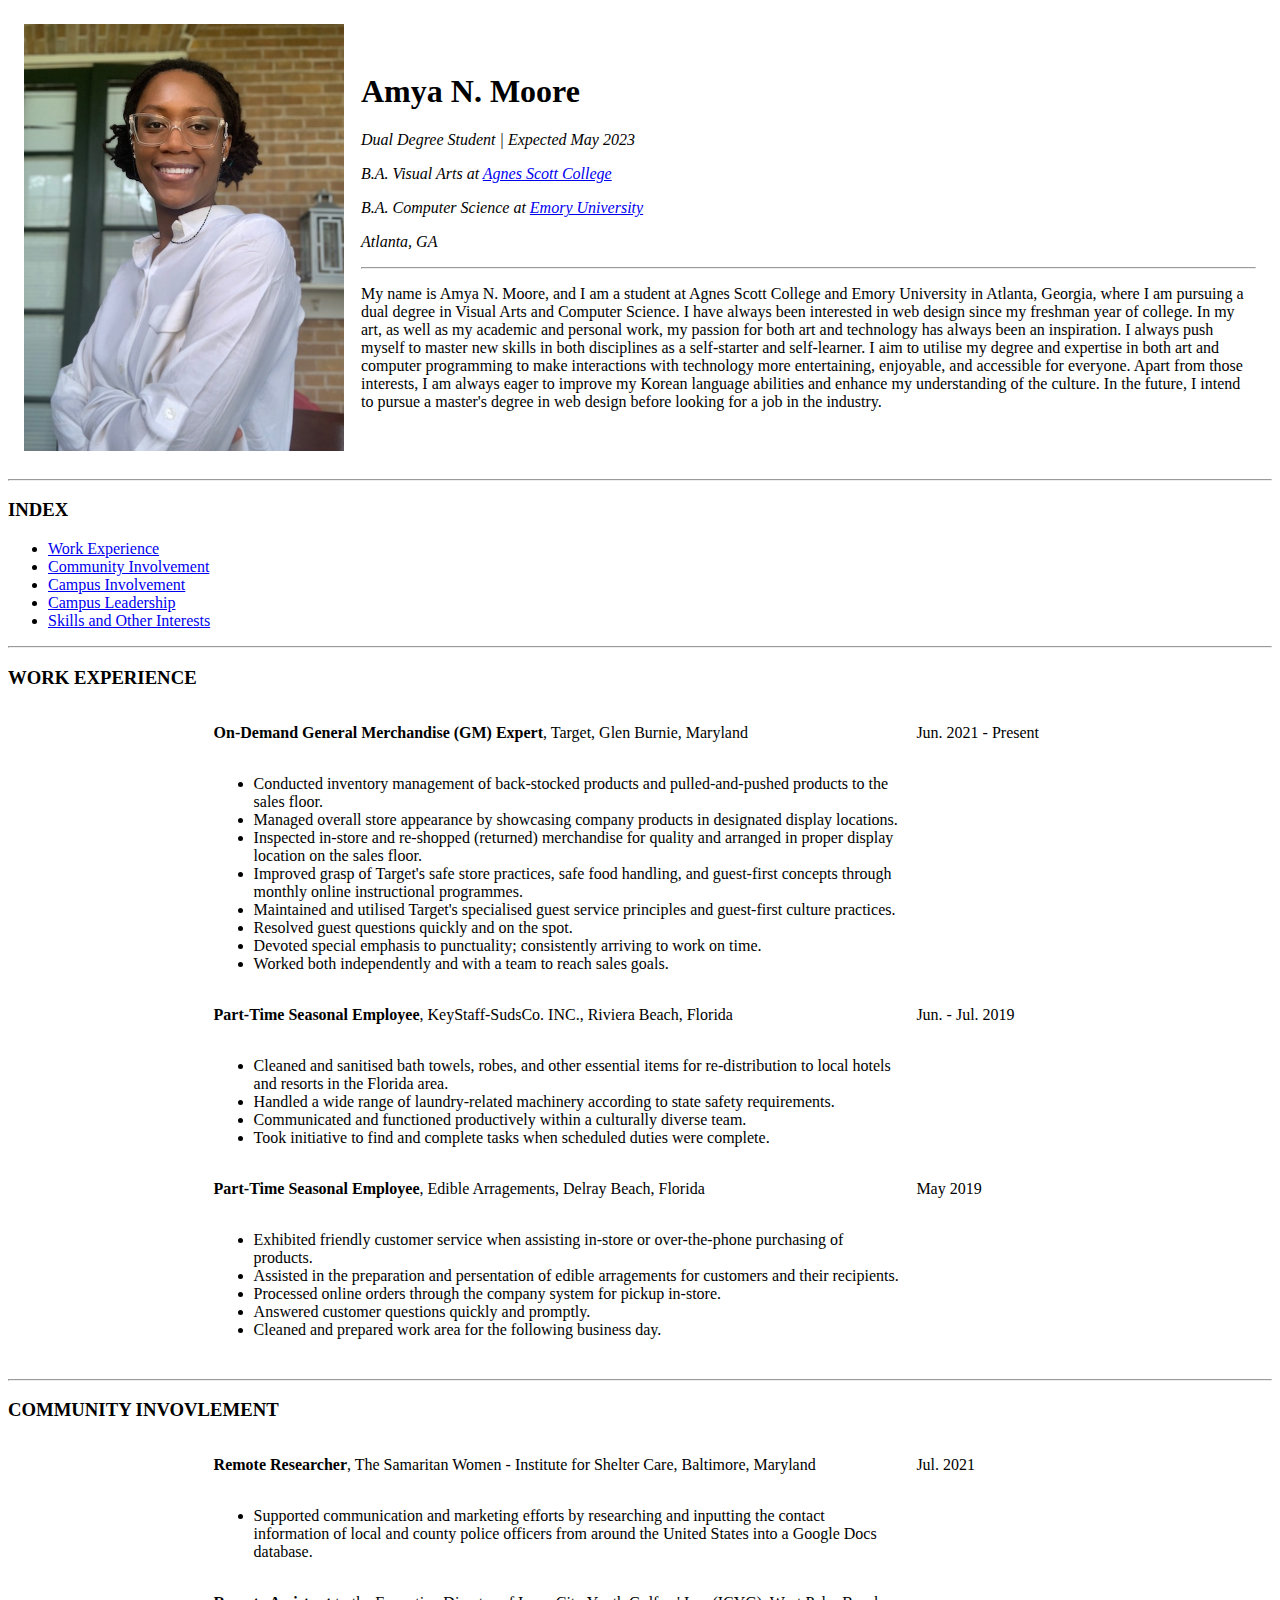
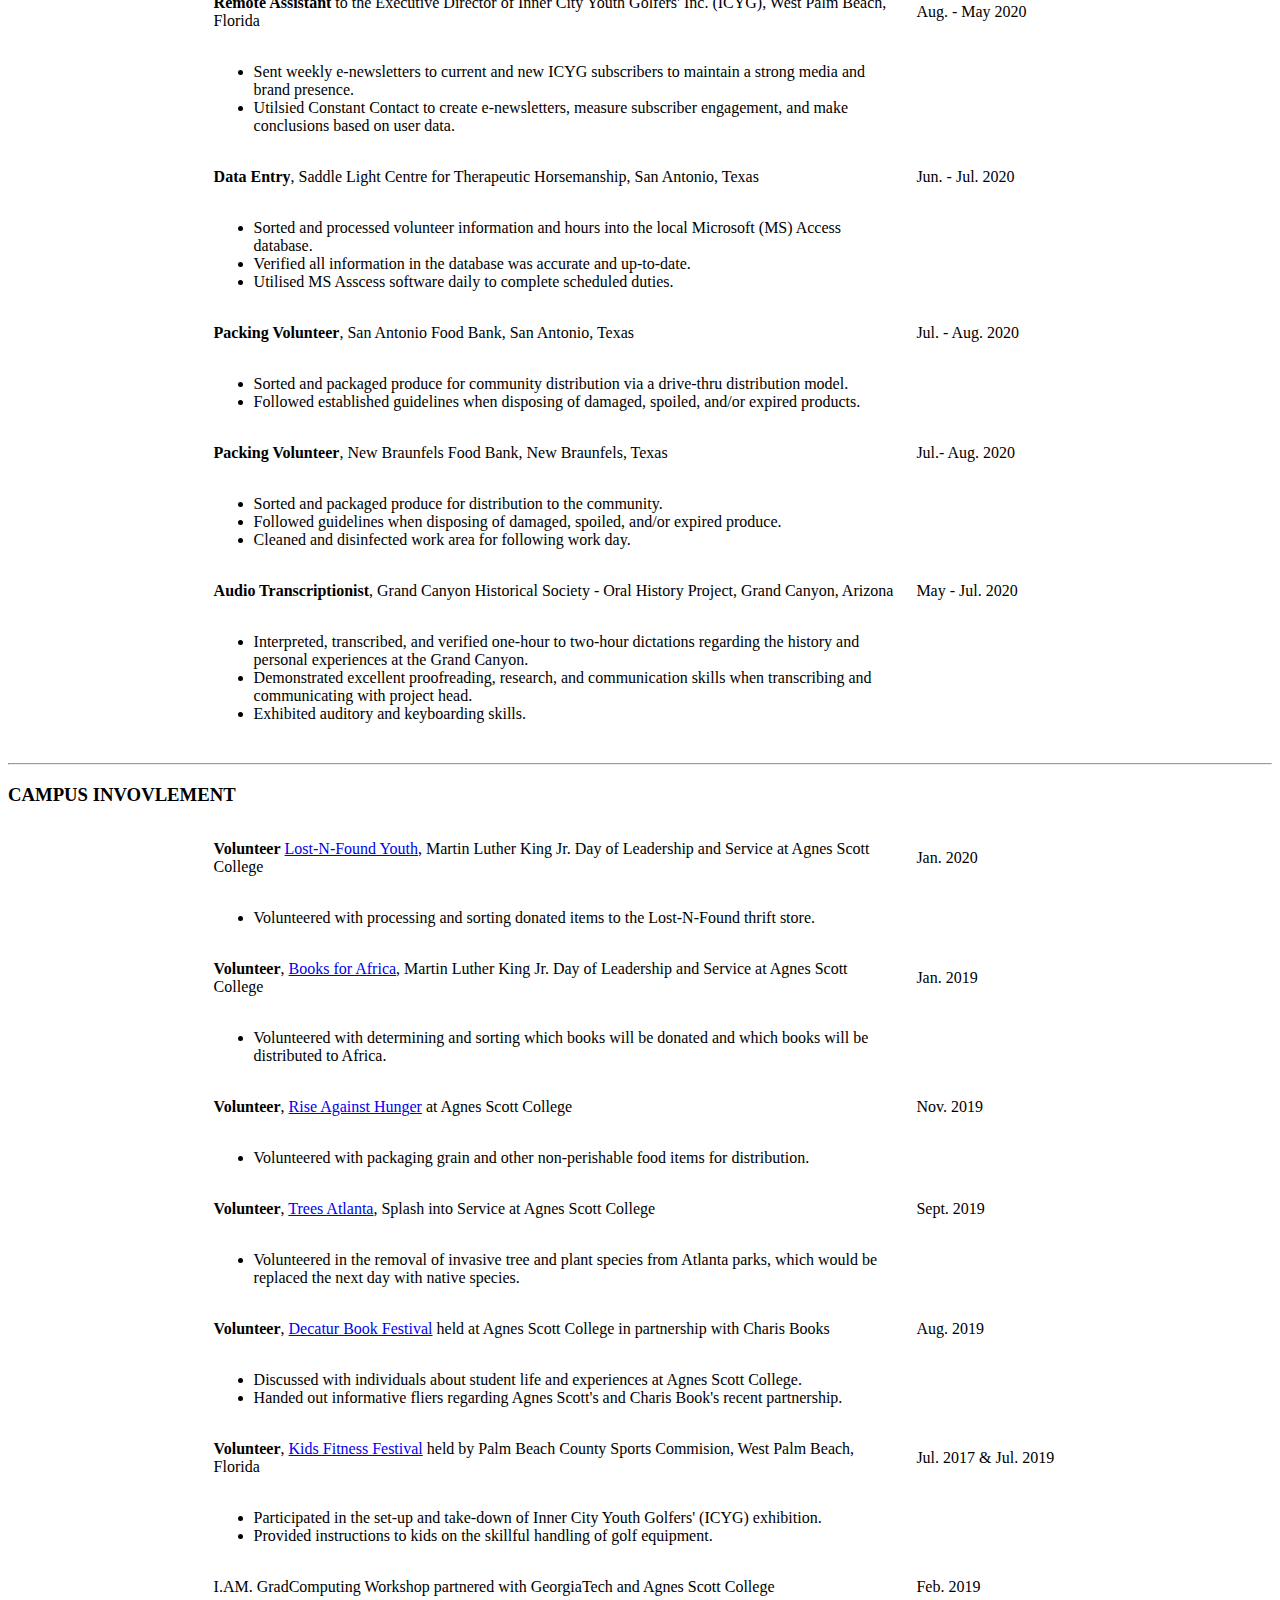
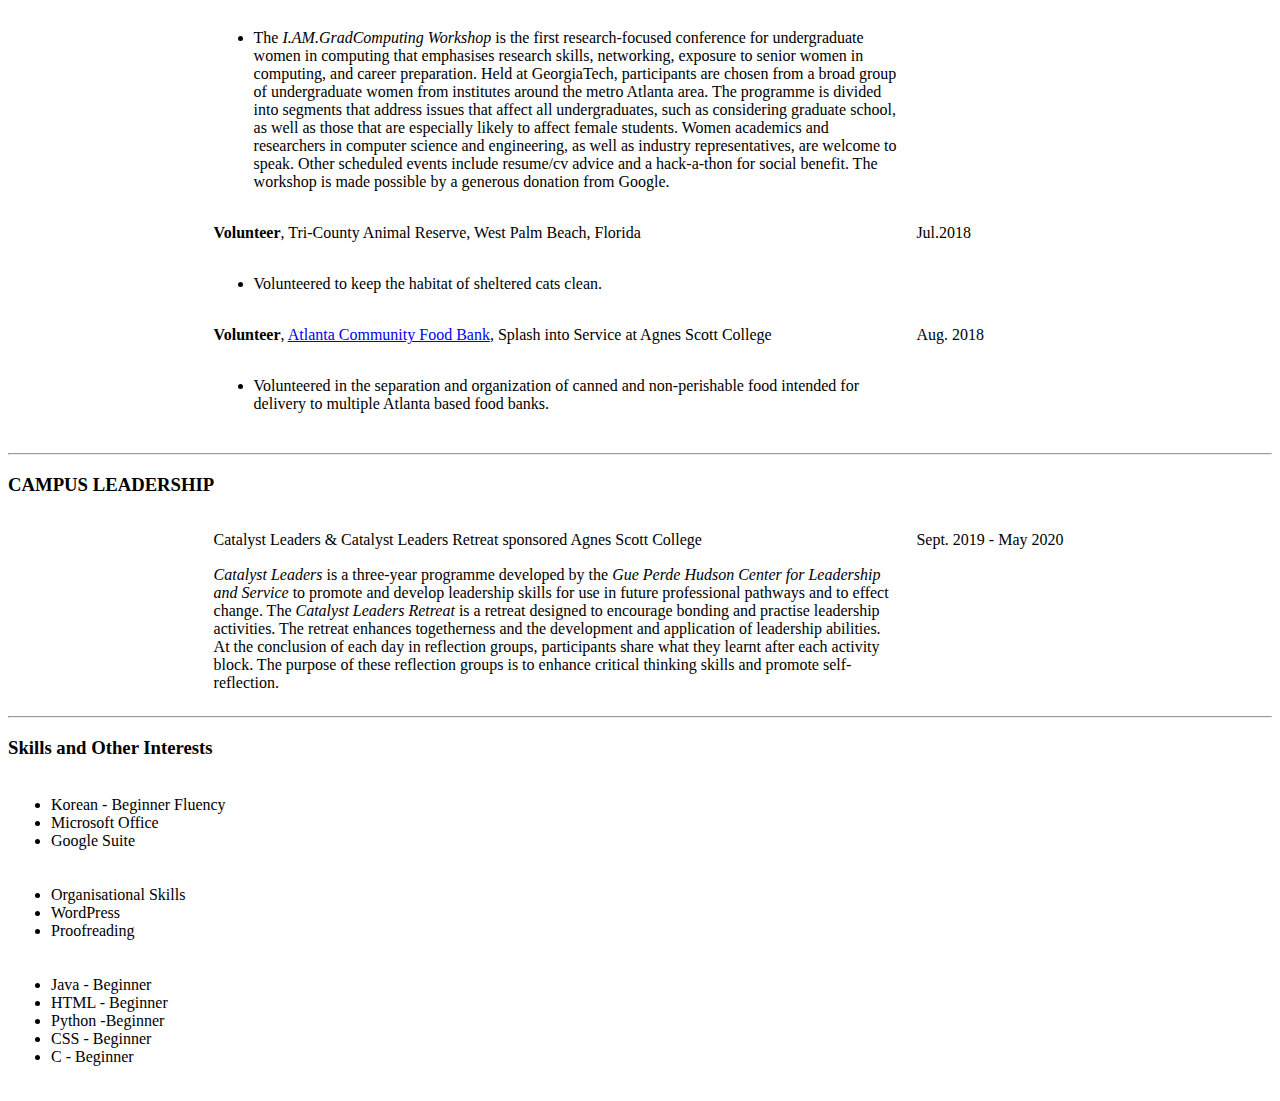
==== commit 03aed547: "skills" ====
--- a/index.html
+++ b/index.html
@@ -373,19 +373,46 @@
 
     <hr>
     <h3 id="my-skills">Skills and Other Interests</h3>
+    <table>
+        <tr>
+            <td>
+                <ul>
+                    <li>Korean - Beginner Fluency</li>
+                    <li>Microsoft Office</li>
+                    <li>Google Suite</li>
+                </ul>
+            </td>
+        </tr>
+        <tr>
+            <td>
+                <ul>
+                    <li>Organisational Skills</li>
+                    <li>WordPress</li>
+                    <li>Proofreading</li>
+                </ul>
+            </td>
+        </tr>
+        <tr>
+            <td>
+                <ul>
+                    <li>Java - Beginner</li>
+                    <li>HTML - Beginner</li>
+                    <li>Python -Beginner</li>
+                    <li>CSS - Beginner</li>
+                    <li>C - Beginner</li>
+                </ul>
+            </td>
+        </tr>
+    </table>
     <p>
         <ul>
-            <li>Microsoft Office</li>
-            <li>Google Suite</li>
-            <li>Organisational Skills</li>
-            <li>WordPress</li>
-            <li>Proofreading</li>
-            <li>Java - Beginner</li>
-            <li>HTML - Beginner</li>
-            <li>Python -Beginner</li>
-            <li>CSS - Beginner</li>
-            <li>C - Beginner</li>
-            <li>Korean - Beginner Fluency</li>
+            
+            
+            
+            
+            
+
+            
         </ul>
     </p>
     
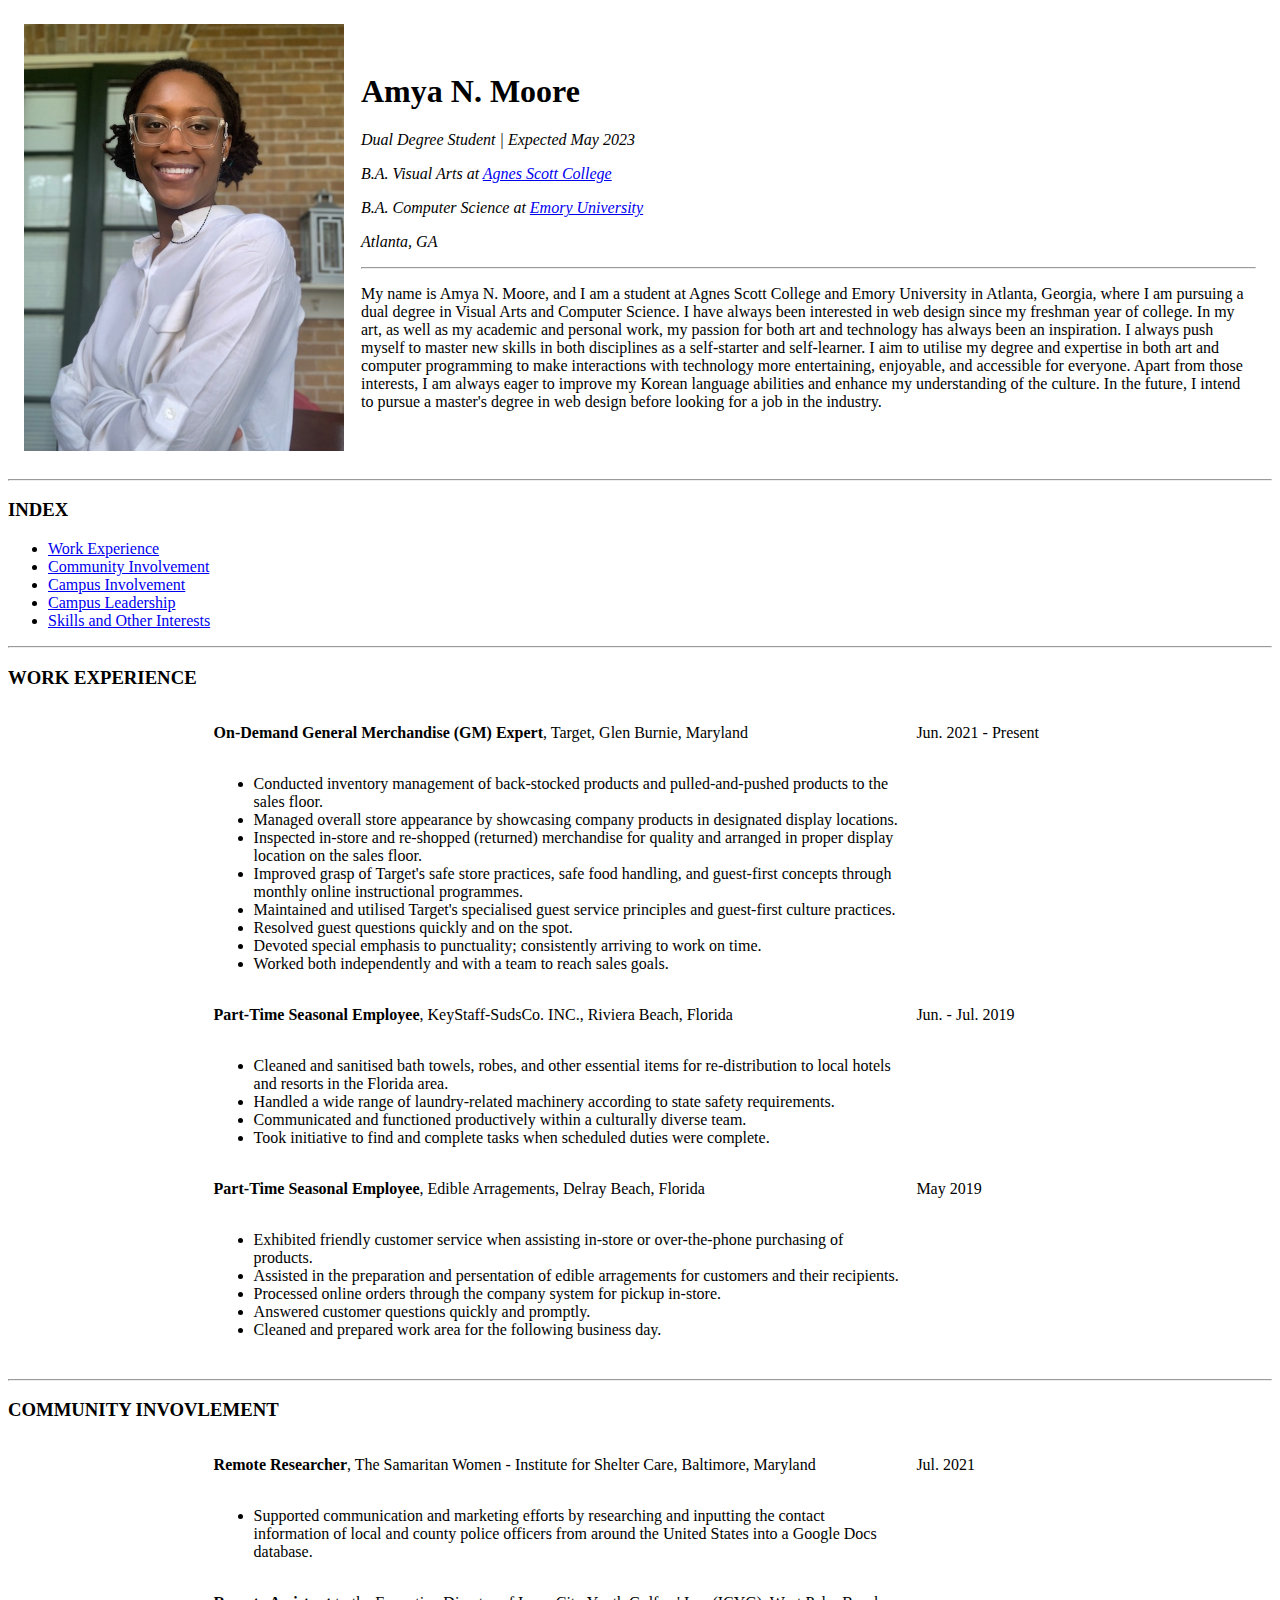
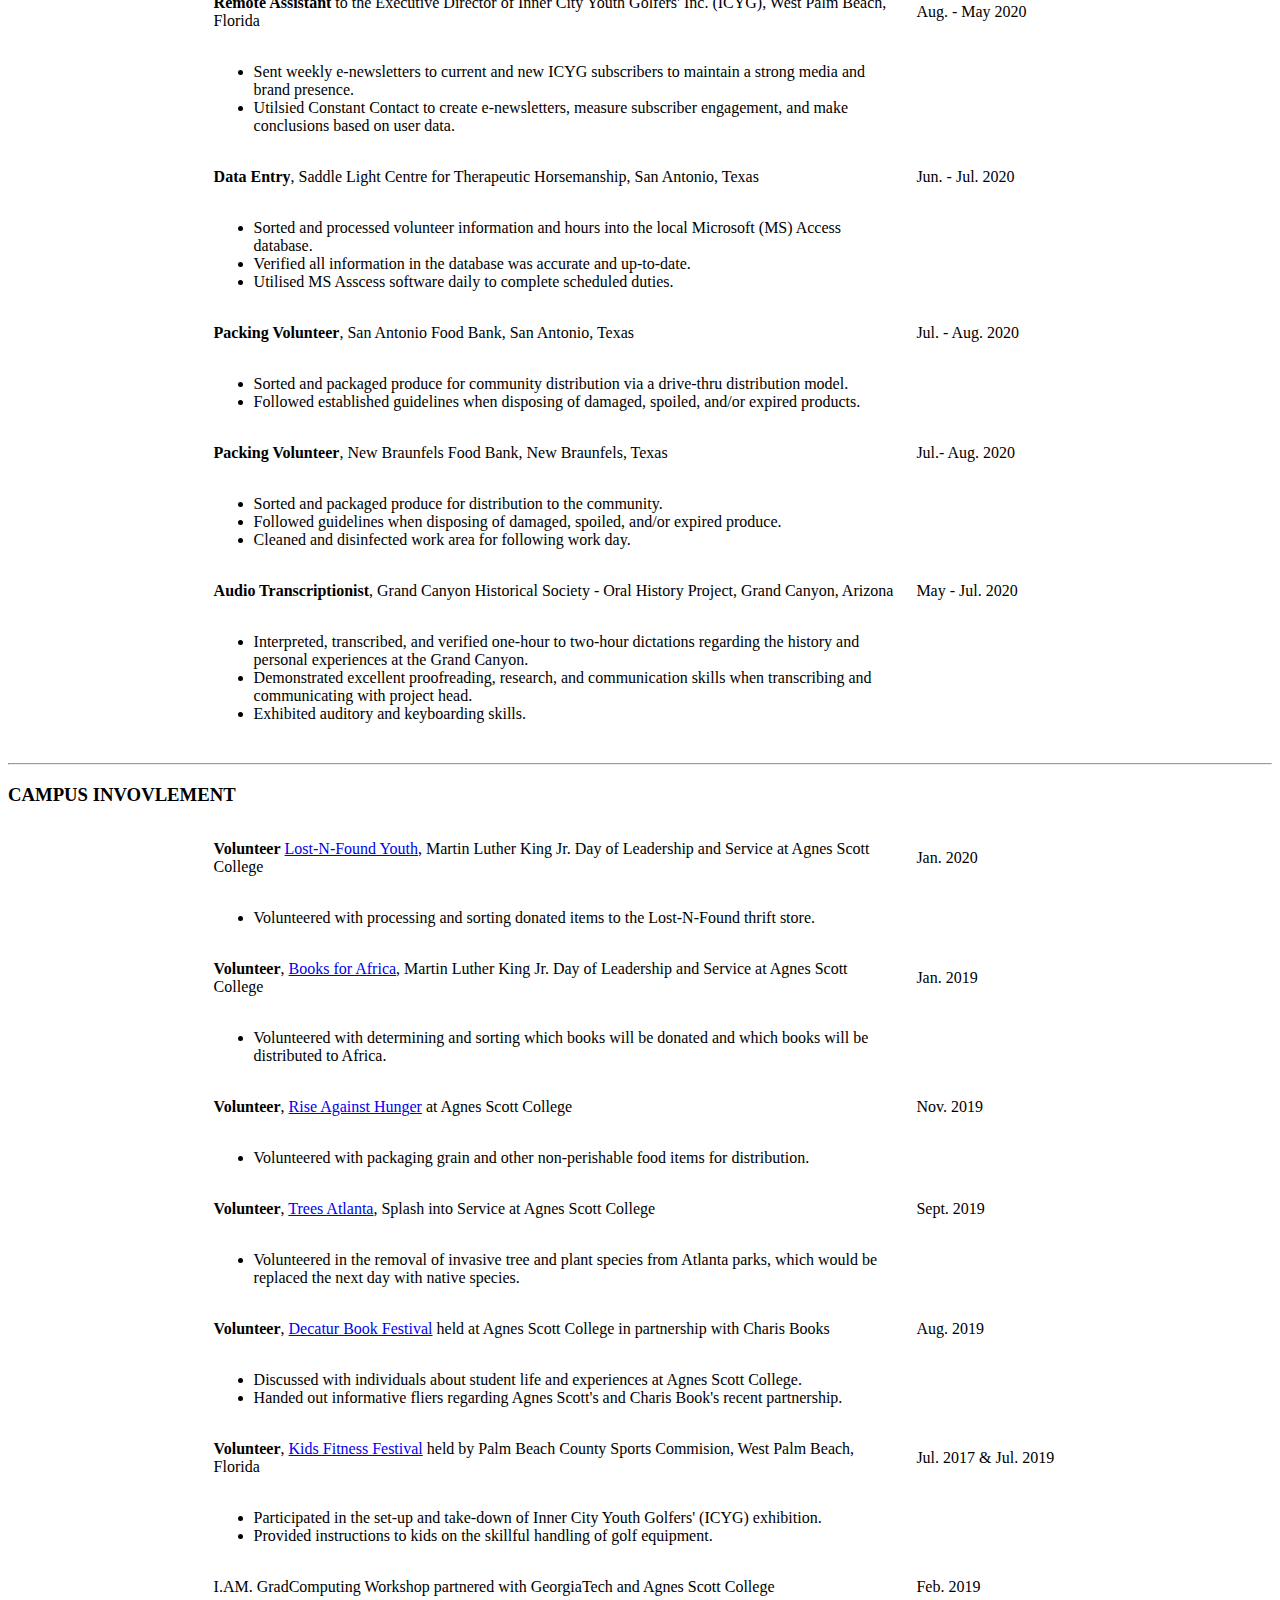
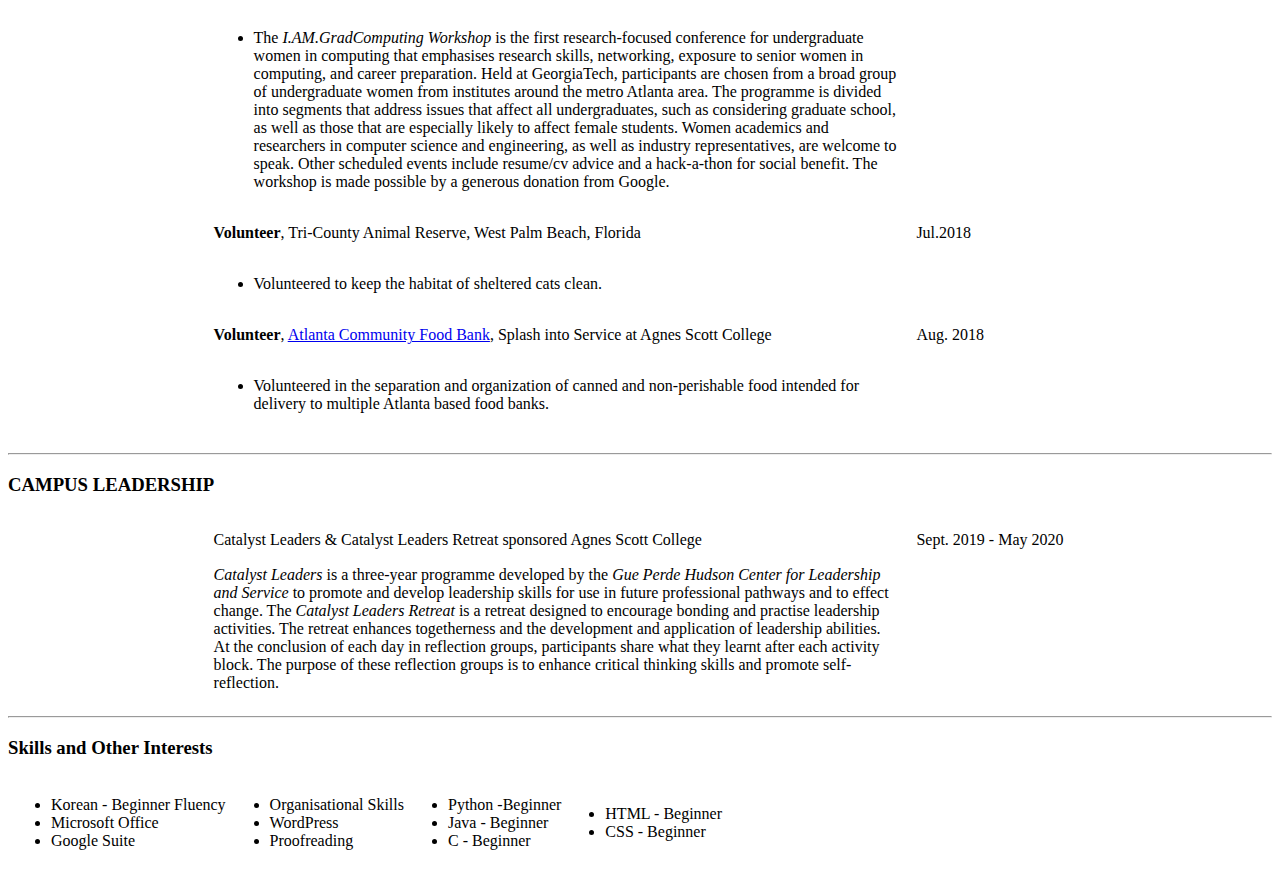
==== commit 3d0992bf: "updated skills list" ====
--- a/index.html
+++ b/index.html
@@ -382,8 +382,7 @@
                     <li>Google Suite</li>
                 </ul>
             </td>
-        </tr>
-        <tr>
+
             <td>
                 <ul>
                     <li>Organisational Skills</li>
@@ -391,30 +390,23 @@
                     <li>Proofreading</li>
                 </ul>
             </td>
-        </tr>
-        <tr>
-            <td>
-                <ul>
+
+            <td>
+                <ul>
+                    <li>Python -Beginner</li>
                     <li>Java - Beginner</li>
+                    <li>C - Beginner</li>
+                </ul>
+            </td>
+
+            <td>
+                <ul>
                     <li>HTML - Beginner</li>
-                    <li>Python -Beginner</li>
                     <li>CSS - Beginner</li>
-                    <li>C - Beginner</li>
-                </ul>
-            </td>
-        </tr>
-    </table>
-    <p>
-        <ul>
-            
-            
-            
-            
-            
-
-            
-        </ul>
-    </p>
+                </ul>
+            </td>
+        </tr>
+    </table>
     
 </body>
 </html>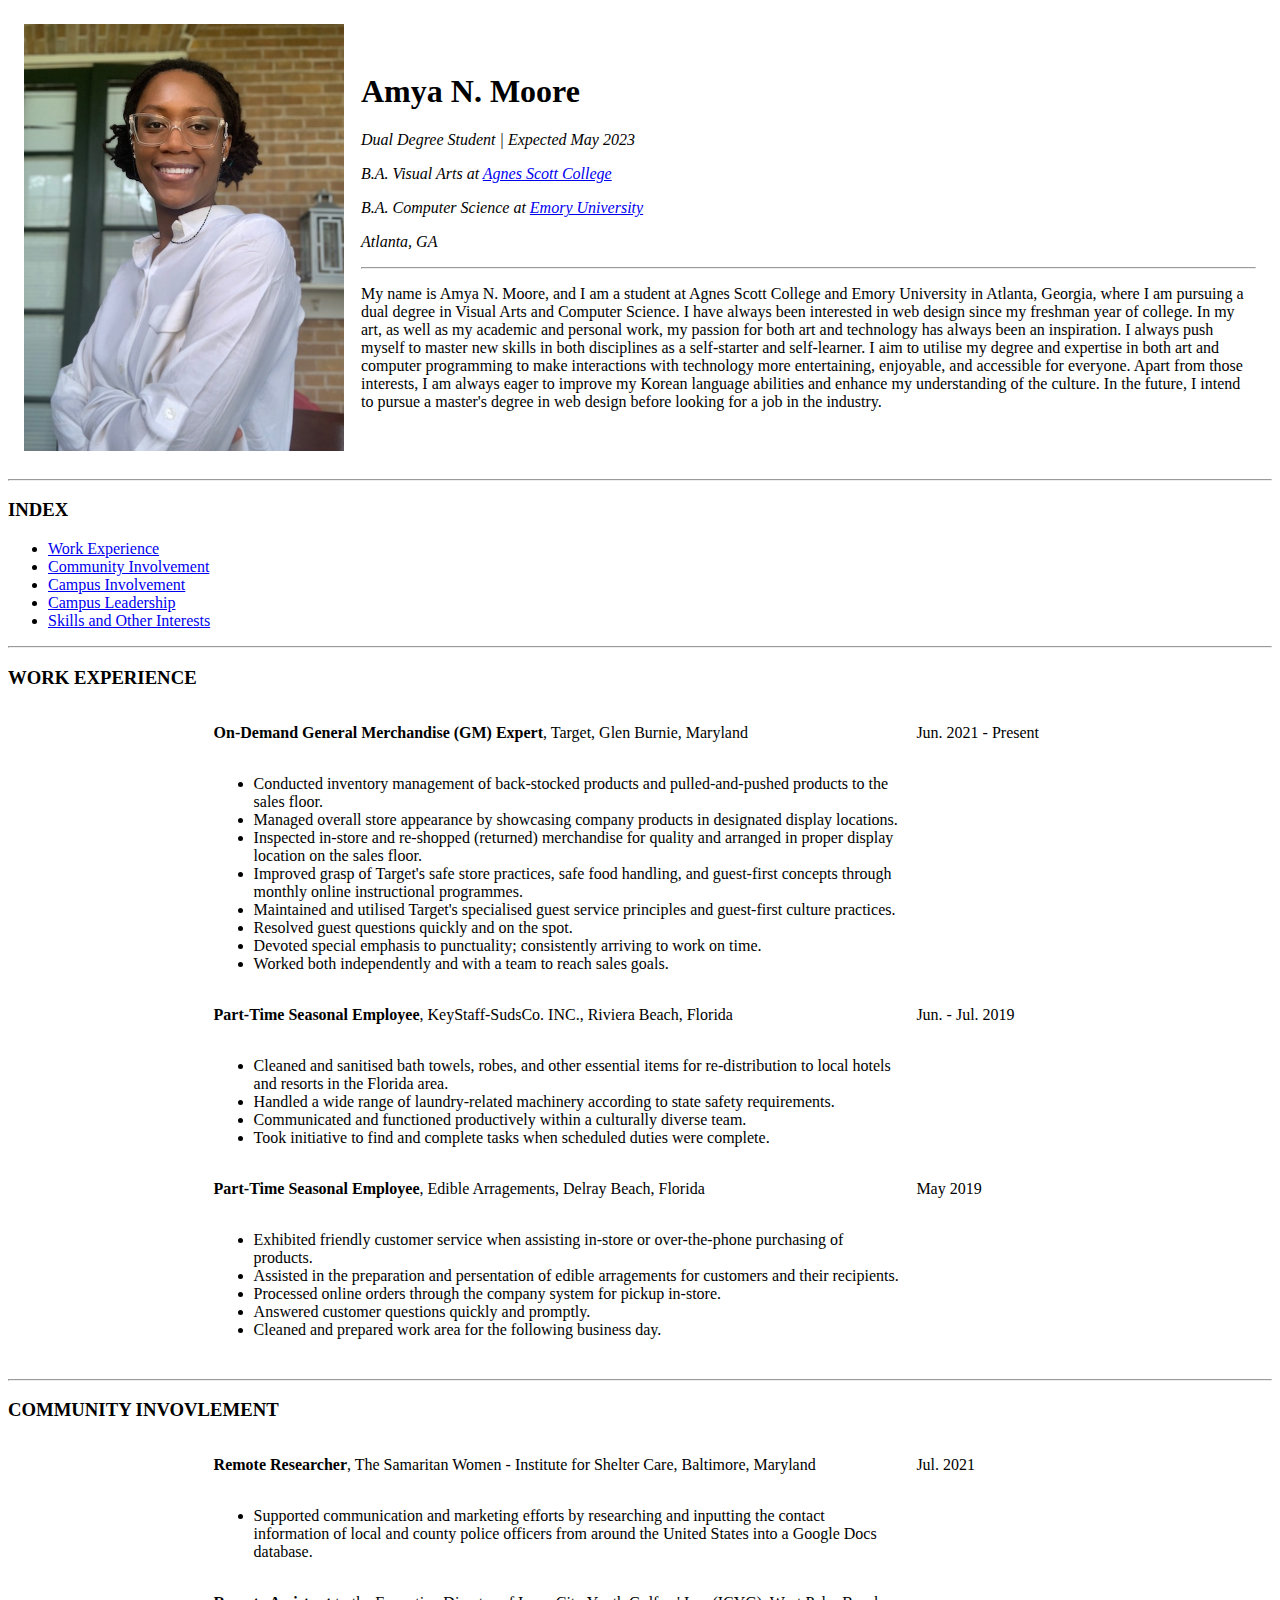
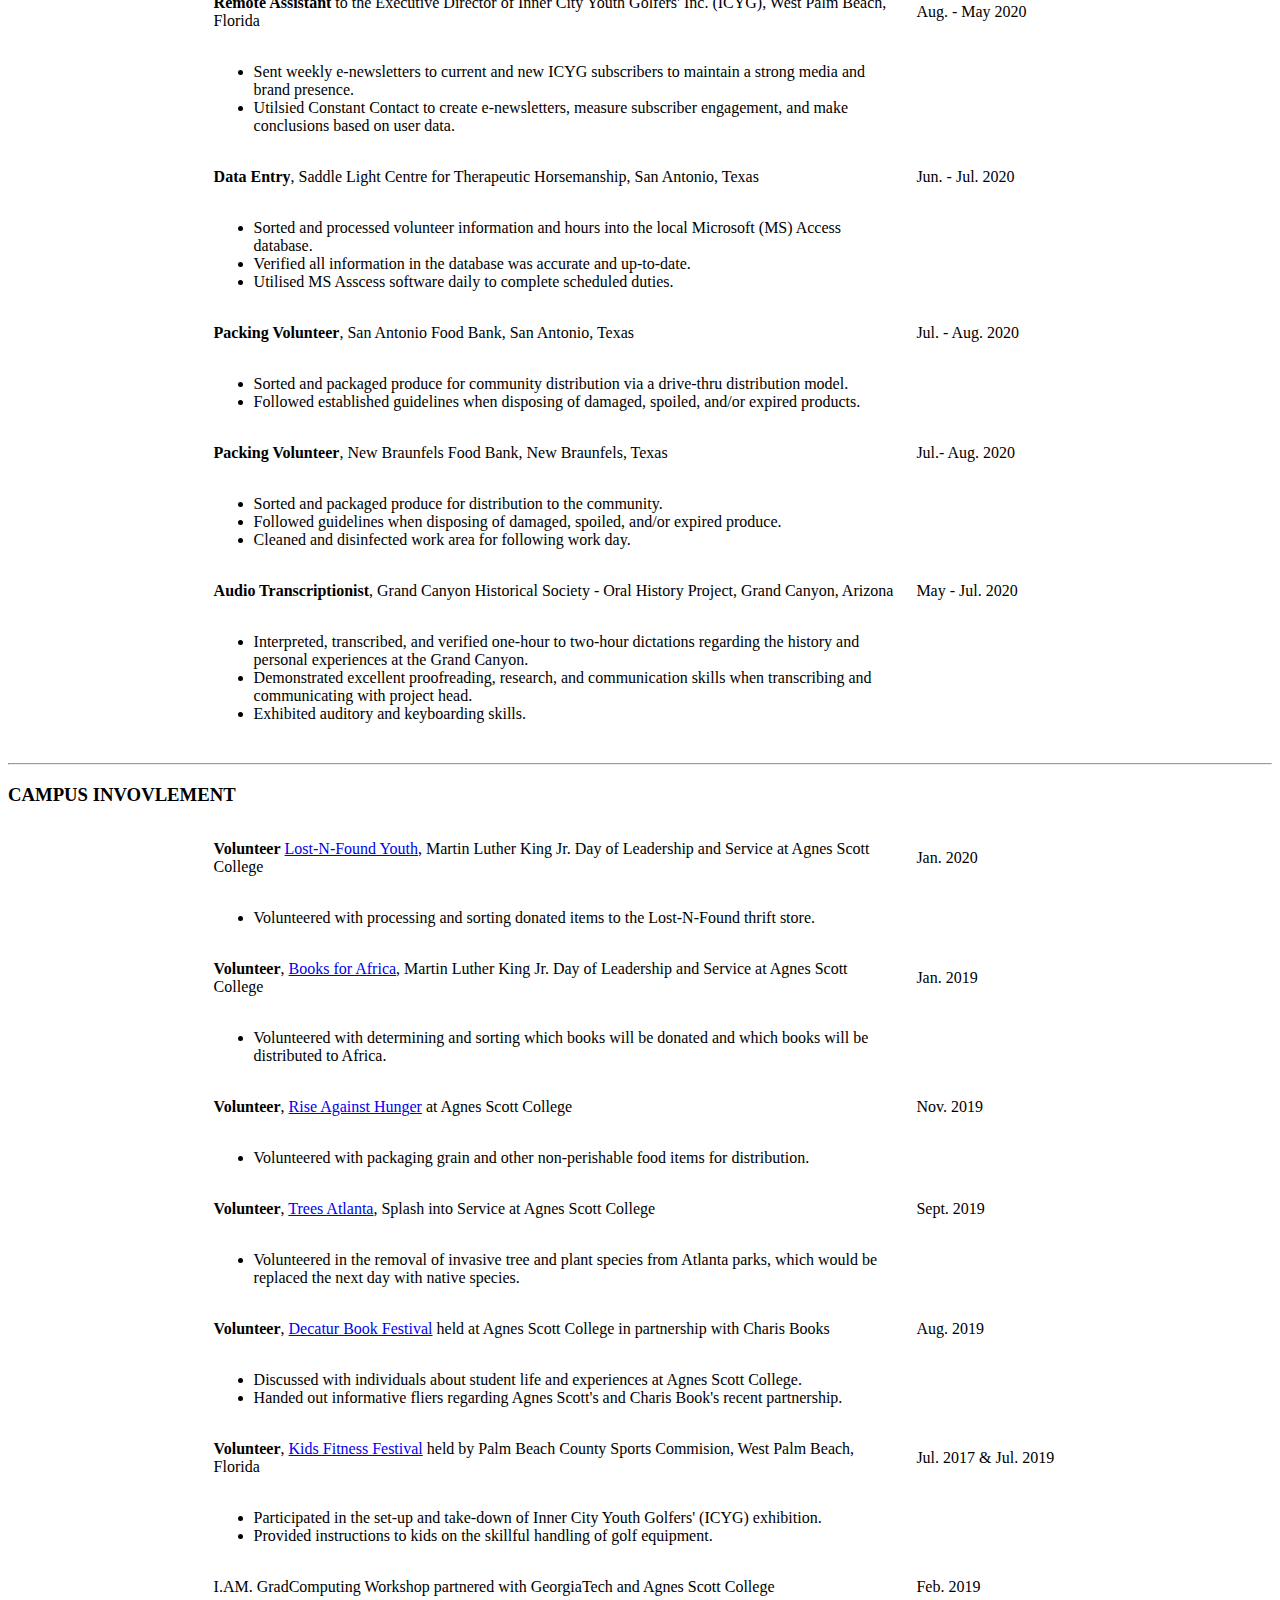
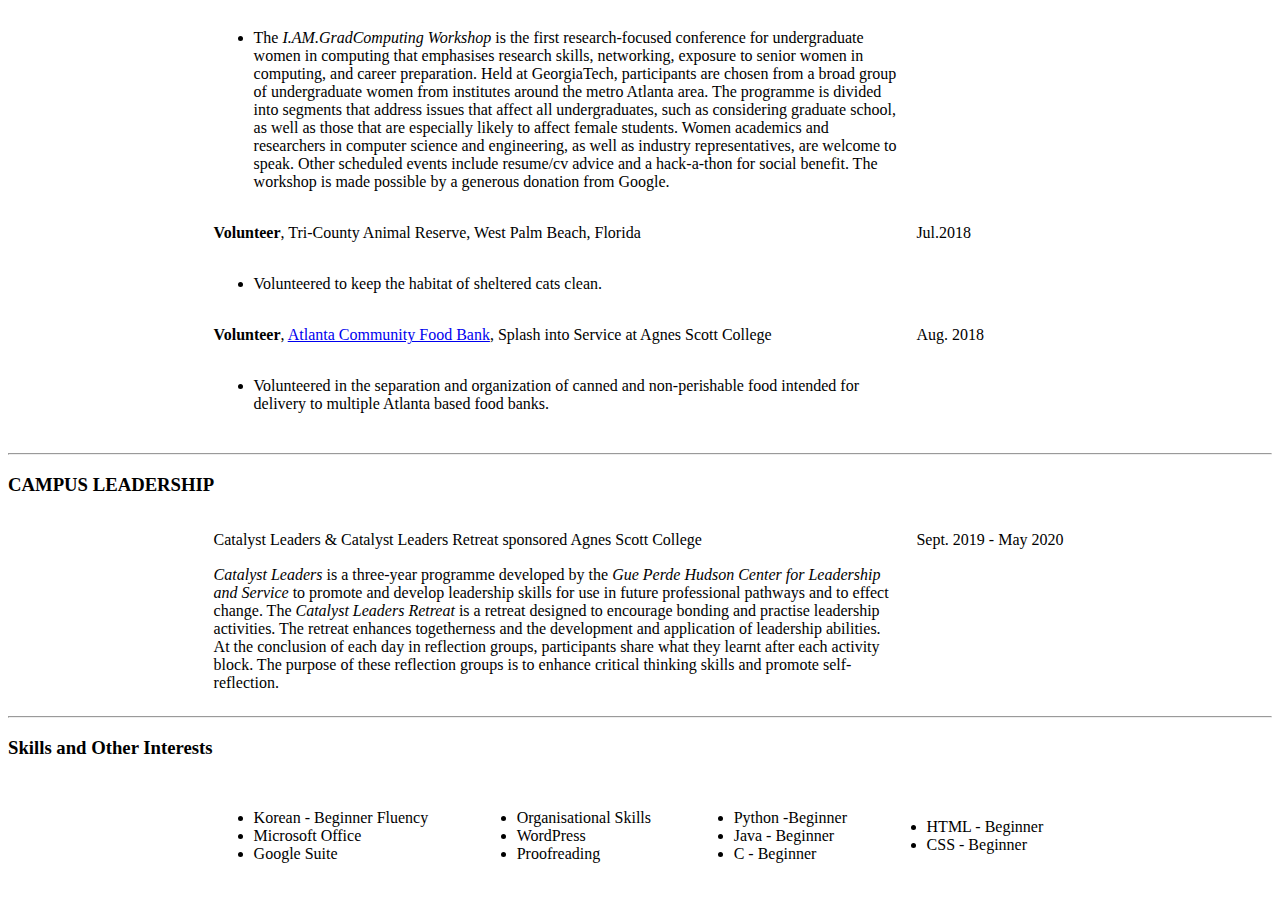
==== commit b34d8a32: "edited skills table" ====
--- a/index.html
+++ b/index.html
@@ -373,7 +373,7 @@
 
     <hr>
     <h3 id="my-skills">Skills and Other Interests</h3>
-    <table>
+    <table cellspacing="15" class="cv-table">
         <tr>
             <td>
                 <ul>
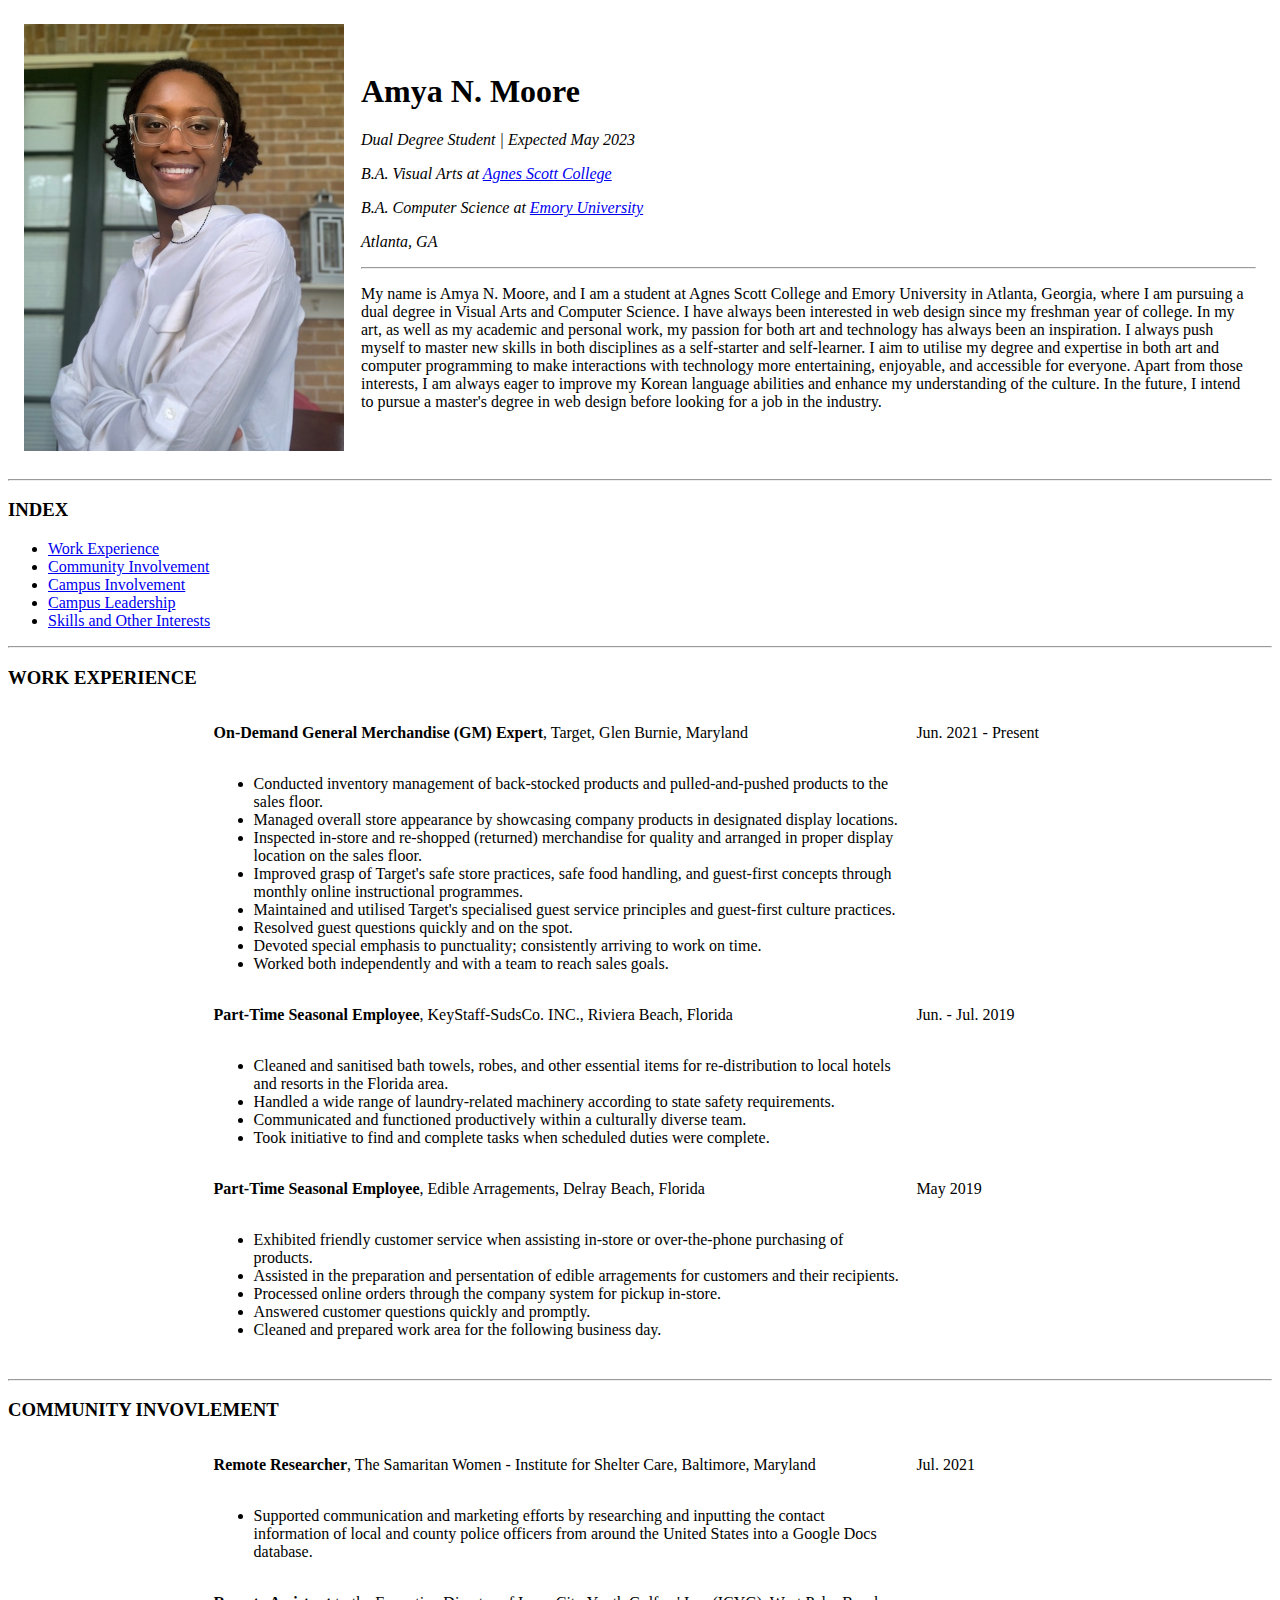
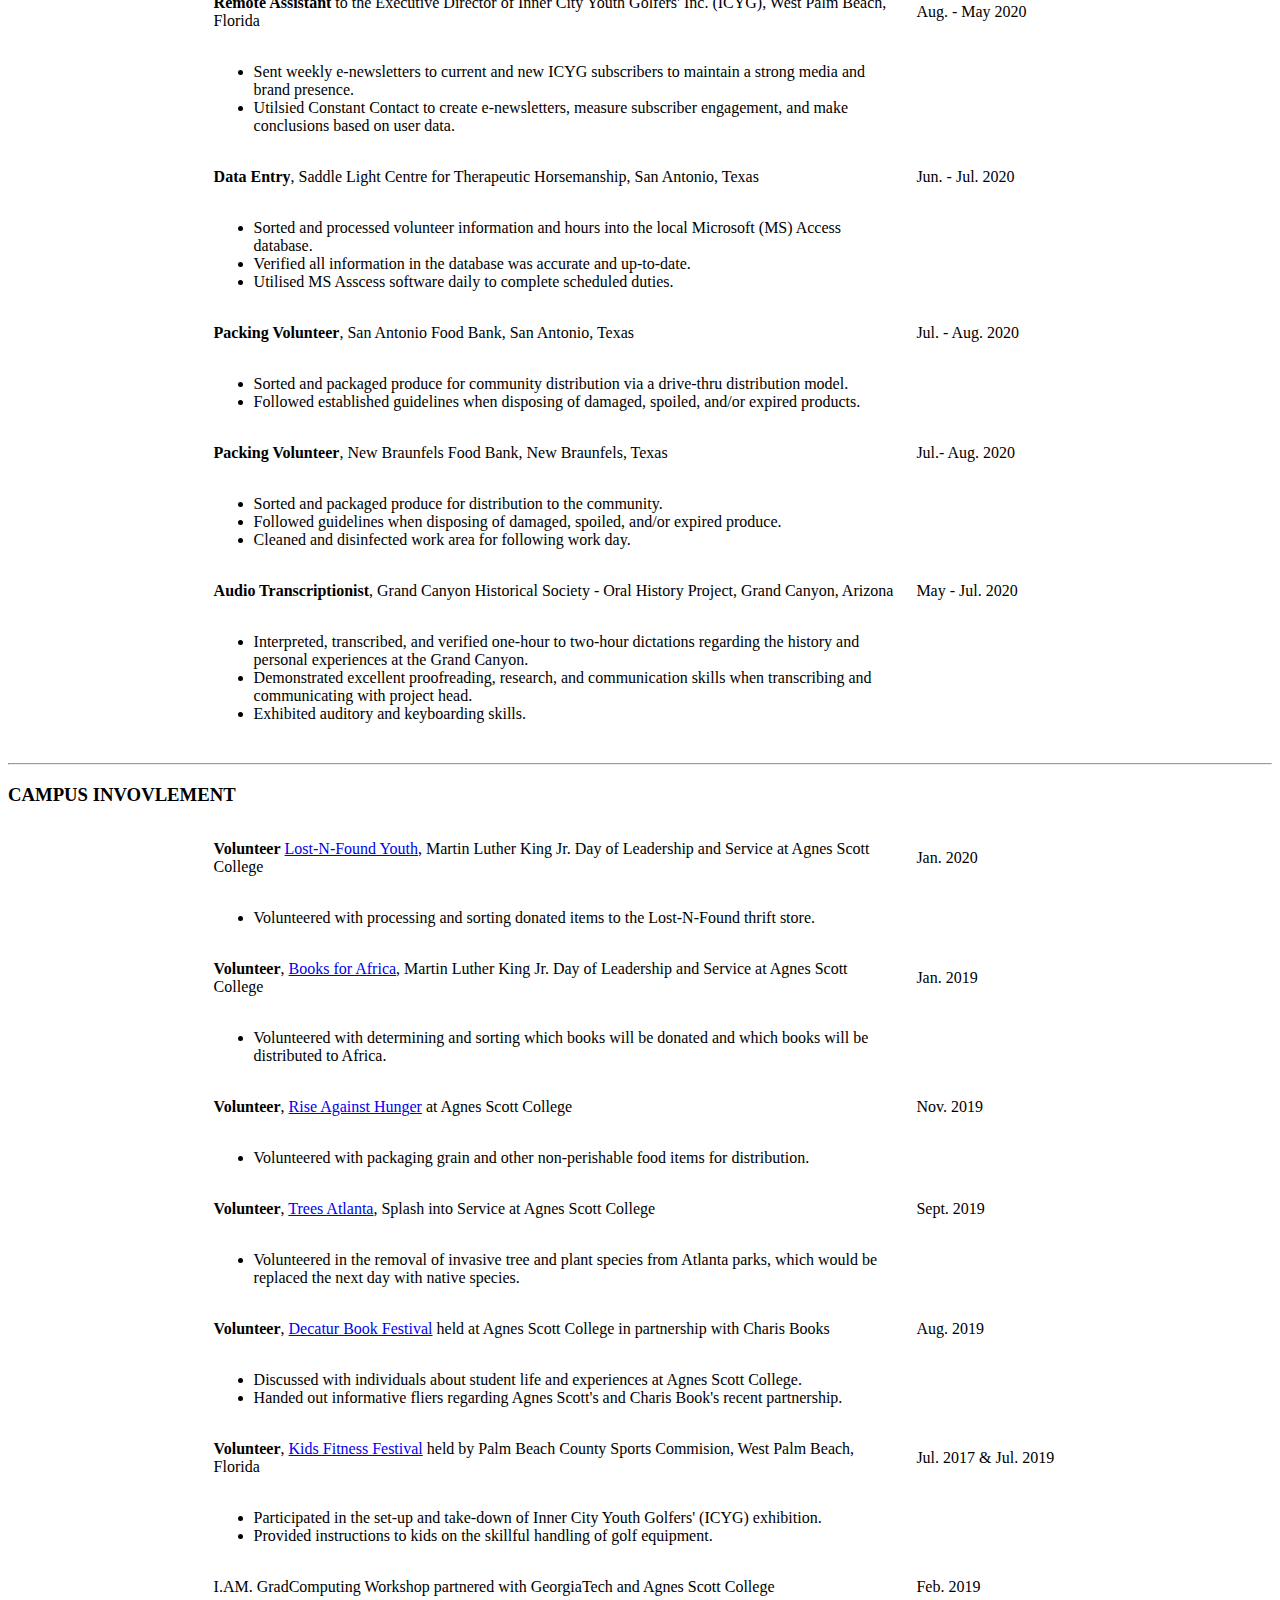
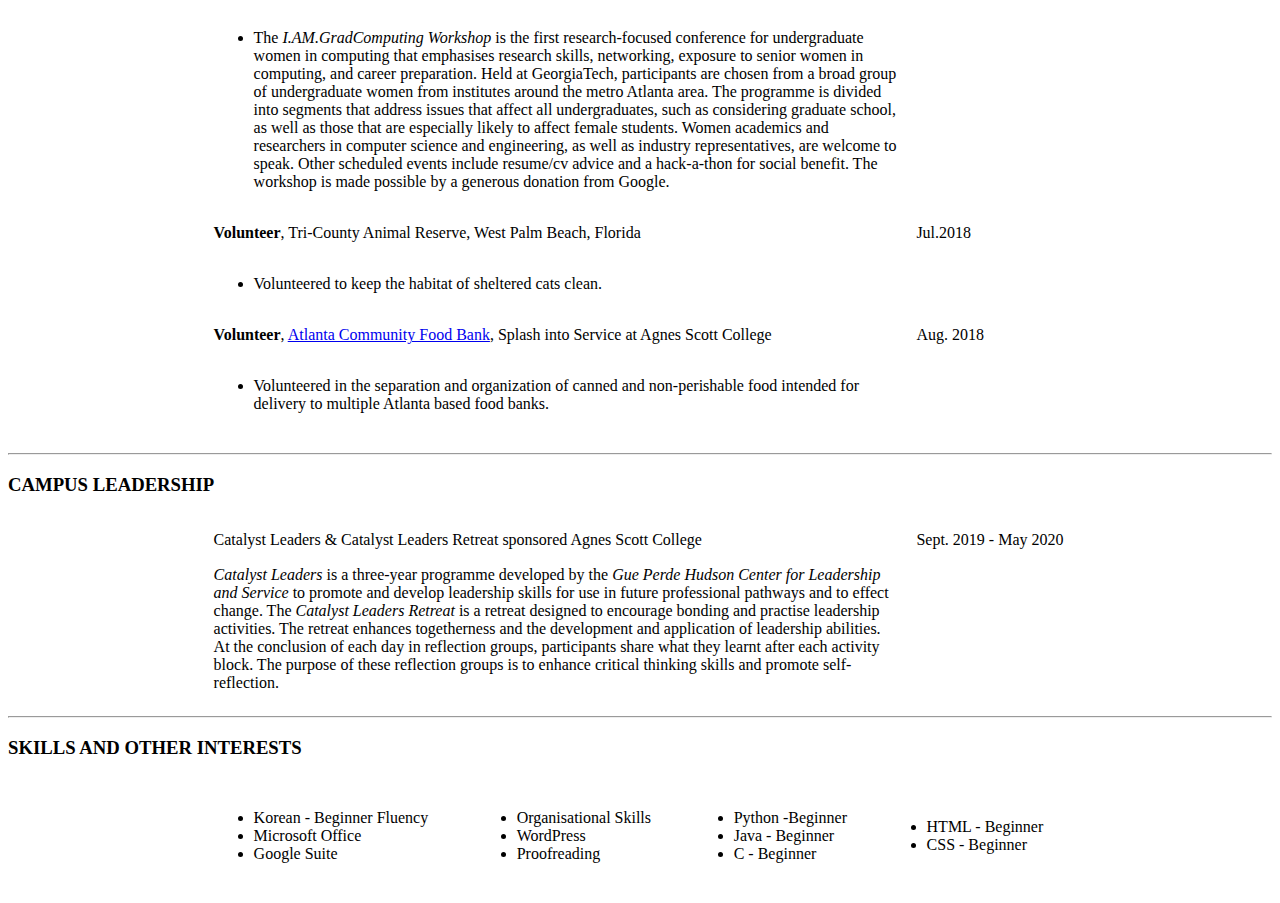
==== commit 13097aaa: "All caps header" ====
--- a/index.html
+++ b/index.html
@@ -372,7 +372,7 @@
     </table>
 
     <hr>
-    <h3 id="my-skills">Skills and Other Interests</h3>
+    <h3 id="my-skills">SKILLS AND OTHER INTERESTS</h3>
     <table cellspacing="15" class="cv-table">
         <tr>
             <td>
